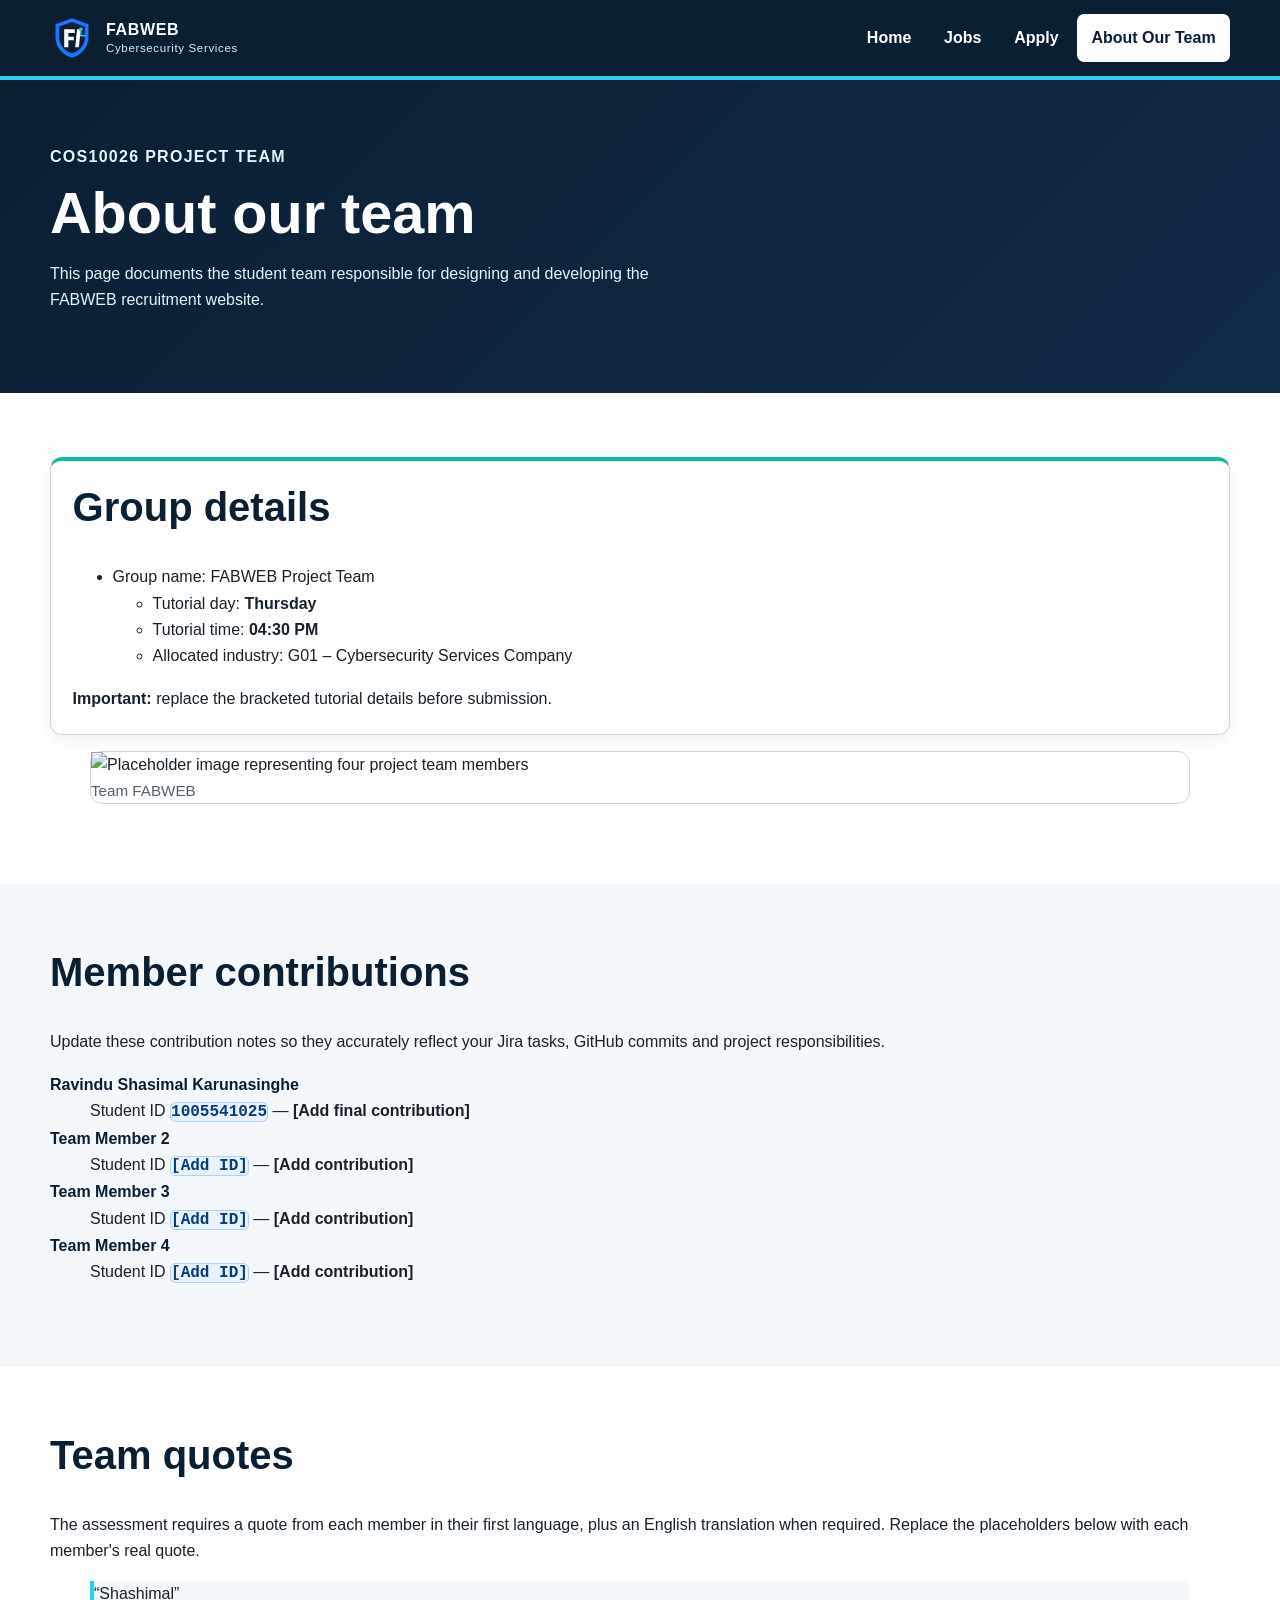
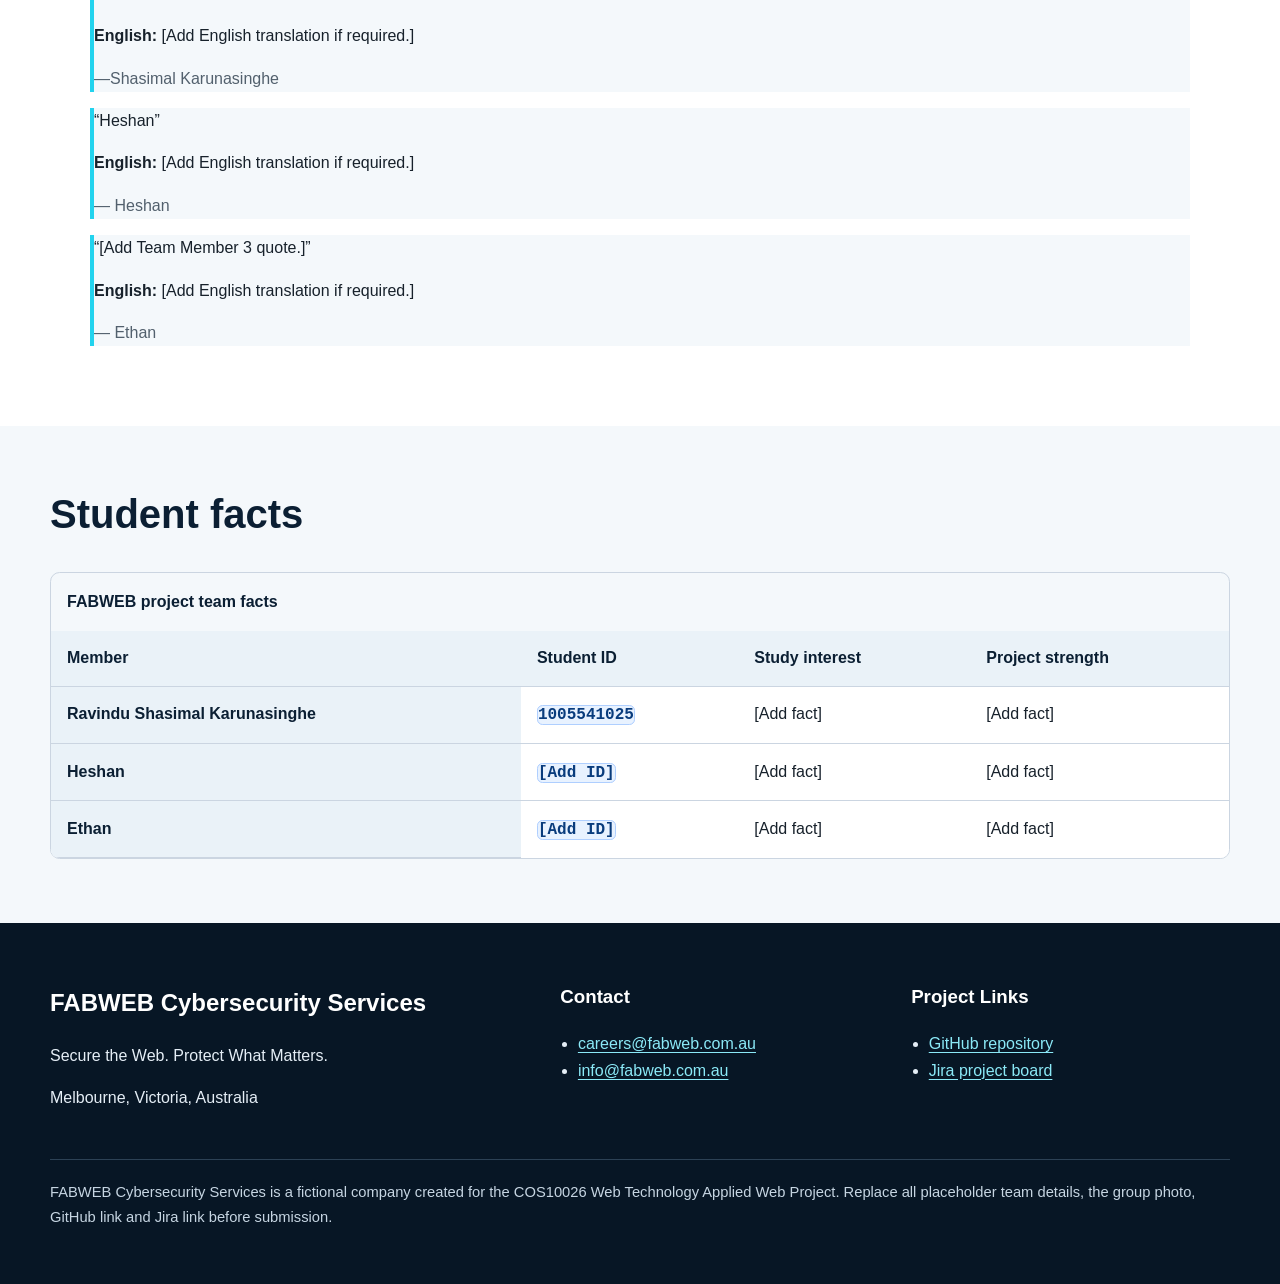
==== about.html @ 41ffaabe "Changing about page" ====
<!DOCTYPE html>
<html lang="en">

<head>
    <meta charset="utf-8">
    <meta name="viewport" content="width=device-width, initial-scale=1">
    <meta name="description" content="Meet the student project team behind the FABWEB Cybersecurity Services website.">
    <title>About Our Team | FABWEB</title>
    <link rel="stylesheet" href="styles/styles.css">
    <link rel="stylesheet" href="styles/layout.css">
    <style>
        /* Embedded CSS demonstration required by the assessment. */
        .team-summary {
            border-top: 4px solid #14B8A6;
        }
    </style>
</head>

<body>
    <!-- GenAI acknowledgement: initial code and content were drafted with assistance from OpenAI ChatGPT and should be reviewed by the student team. -->
    <a class="skip-link" href="#main-content">Skip to main content</a>

    <header class="site-header">
        <div class="container header-inner">
            <a class="brand" href="index.html" aria-label="FABWEB Cybersecurity Services home">
                <img src="assets/logo.svg" alt="FABWEB shield logo">
                <span class="brand-text">FABWEB <small>Cybersecurity Services</small></span>
            </a>
            <nav class="primary-nav" aria-label="Primary navigation">
                <ul>
                    <li><a href="index.html">Home</a></li>
                    <li><a href="jobs.html">Jobs</a></li>
                    <li><a href="apply.html">Apply</a></li>
                    <li><a href="about.html" aria-current="page">About Our Team</a></li>
                </ul>
            </nav>
        </div>
    </header>

    <main id="main-content">
        <section class="page-banner">
            <div class="container">
                <p class="eyebrow">COS10026 project team</p>
                <h1>About our team</h1>
                <p>This page documents the student team responsible for designing and developing the FABWEB recruitment
                    website.</p>
            </div>
        </section>

        <section class="section">
            <div class="container about-grid">
                <section class="card team-summary" aria-labelledby="group-details-title">
                    <h2 id="group-details-title">Group details</h2>
                    <ul>
                        <li>Group name: FABWEB Project Team
                            <ul>
                                <li>Tutorial day: <strong>Thursday</strong></li>
                                <li>Tutorial time: <strong>04:30 PM</strong></li>
                                <li>Allocated industry: G01 – Cybersecurity Services Company</li>
                            </ul>
                        </li>
                    </ul>
                    <p style="margin-bottom:0;"><strong>Important:</strong> replace the bracketed tutorial details
                        before submission.</p>
                </section>

                <figure class="team-figure">
                    <img src="assets/team.jpg" alt="Placeholder image representing four project team members">
                    <figcaption>Team FABWEB</figcaption>
                </figure>
            </div>
        </section>

        <section class="section alt" aria-labelledby="contributions-title">
            <div class="container">
                <h2 id="contributions-title">Member contributions</h2>
                <p>Update these contribution notes so they accurately reflect your Jira tasks, GitHub commits and
                    project responsibilities.</p>
                <dl class="definition-list">
                    <dt>Ravindu Shasimal Karunasinghe</dt>
                    <dd>Student ID <span class="student-id">1005541025</span> — <strong>[Add final
                            contribution]</strong></dd>
                    <dt>Team Member 2</dt>
                    <dd>Student ID <span class="student-id">[Add ID]</span> — <strong>[Add contribution]</strong></dd>
                    <dt>Team Member 3</dt>
                    <dd>Student ID <span class="student-id">[Add ID]</span> — <strong>[Add contribution]</strong></dd>
                    <dt>Team Member 4</dt>
                    <dd>Student ID <span class="student-id">[Add ID]</span> — <strong>[Add contribution]</strong></dd>
                </dl>
            </div>
        </section>

        <section class="section" aria-labelledby="quotes-title">
            <div class="container">
                <h2 id="quotes-title">Team quotes</h2>
                <p>The assessment requires a quote from each member in their first language, plus an English translation
                    when required. Replace the placeholders below with each member's real quote.</p>

                <blockquote>
                    <p>“Shashimal”</p>
                    <p><strong>English:</strong> [Add English translation if required.]</p>
                    <footer>—Shasimal Karunasinghe</footer>
                </blockquote>
                <blockquote>
                    <p>“Heshan”</p>
                    <p><strong>English:</strong> [Add English translation if required.]</p>
                    <footer>— Heshan</footer>
                </blockquote>
                <blockquote>
                    <p>“[Add Team Member 3 quote.]”</p>
                    <p><strong>English:</strong> [Add English translation if required.]</p>
                    <footer>— Ethan</footer>
                </blockquote>
            </div>
        </section>

        <section class="section alt" aria-labelledby="facts-title">
            <div class="container">
                <h2 id="facts-title">Student facts</h2>
                <div class="table-wrap">
                    <table>
                        <caption>FABWEB project team facts</caption>
                        <thead>
                            <tr>
                                <th scope="col">Member</th>
                                <th scope="col">Student ID</th>
                                <th scope="col">Study interest</th>
                                <th scope="col">Project strength</th>
                            </tr>
                        </thead>
                        <tbody>
                            <tr>
                                <th scope="row">Ravindu Shasimal Karunasinghe</th>
                                <td><span class="student-id">1005541025</span></td>
                                <td>[Add fact]</td>
                                <td>[Add fact]</td>
                            </tr>
                            <tr>
                                <th scope="row">Heshan</th>
                                <td><span class="student-id">[Add ID]</span></td>
                                <td>[Add fact]</td>
                                <td>[Add fact]</td>
                            </tr>
                            <tr>
                                <th scope="row">Ethan</th>
                                <td><span class="student-id">[Add ID]</span></td>
                                <td>[Add fact]</td>
                                <td>[Add fact]</td>
                            </tr>
                        </tbody>
                    </table>
                </div>
            </div>
        </section>
    </main>

    <footer class="site-footer">
        <div class="container">
            <div class="footer-grid">
                <section>
                    <h2>FABWEB Cybersecurity Services</h2>
                    <p>Secure the Web. Protect What Matters.</p>
                    <p>Melbourne, Victoria, Australia</p>
                </section>
                <section>
                    <h3>Contact</h3>
                    <ul>
                        <li><a href="mailto:careers@fabweb.com.au">careers@fabweb.com.au</a></li>
                        <li><a href="mailto:info@fabweb.com.au">info@fabweb.com.au</a></li>
                    </ul>
                </section>
                <section>
                    <h3>Project Links</h3>
                    <ul>
                        <li><a href="https://github.com/" target="_blank" rel="noopener">GitHub repository</a></li>
                        <li><a href="https://www.atlassian.com/software/jira" target="_blank" rel="noopener">Jira
                                project board</a></li>
                    </ul>
                </section>
            </div>
            <p class="footer-note">FABWEB Cybersecurity Services is a fictional company created for the COS10026 Web
                Technology Applied Web Project. Replace all placeholder team details, the group photo, GitHub link and
                Jira link before submission.</p>
        </div>
    </footer>
</body>

</html>
---- styles/styles.css ----
/*
  FABWEB Cybersecurity Services — styles.css
  VISUAL STYLESHEET: colours, typography, borders, backgrounds and effects.
*/

/* =========================================================
   1. GENERAL
   ========================================================= */
:root {
    --navy: #0B1F33;
    --navy-2: #102B47;
    --blue: #1677FF;
    --cyan: #22D3EE;
    --teal: #14B8A6;
    --light: #F4F8FB;
    --white: #FFFFFF;
    --text: #17212B;
    --muted: #52606D;
    --border: #CBD5E1;
    --focus: #FFBF47;
    --shadow: 0 12px 30px rgba(11, 31, 51, 0.12);
}

html {
    scroll-behavior: smooth;
}

body {
    font-family: Arial, Helvetica, sans-serif;
    line-height: 1.65;
    color: var(--text);
    background: var(--white);
}

a {
    color: #005FCC;
    text-underline-offset: 0.2em;
}

a:hover {
    text-decoration-thickness: 2px;
}

.site-header {
    background: var(--navy);
    color: var(--white);
    border-bottom: 4px solid var(--cyan);
}

.brand {
    color: var(--white);
    text-decoration: none;
    font-weight: 700;
    letter-spacing: 0.04em;
}

.brand-text {
    line-height: 1.15;
}

.brand-text small {
    font-size: 0.72rem;
    font-weight: 400;
    color: #D9EDF8;
}

.primary-nav ul {
    list-style: none;
}

.primary-nav a {
    border-radius: 0.45rem;
    color: var(--white);
    text-decoration: none;
    font-weight: 700;
}

.primary-nav a:hover,
.primary-nav a[aria-current="page"] {
    background: var(--white);
    color: var(--navy);
}

.section.alt {
    background: var(--light);
}

.section-heading h2,
.section h2 {
    color: var(--navy);
    font-size: clamp(1.8rem, 4vw, 2.5rem);
    line-height: 1.2;
}

.eyebrow {
    font-weight: 700;
    letter-spacing: 0.08em;
    text-transform: uppercase;
    color: var(--cyan);
}

.page-banner {
    background: linear-gradient(135deg, var(--navy), var(--navy-2));
    color: var(--white);
}

.page-banner h1 {
    line-height: 1.08;
    font-size: clamp(2.2rem, 5vw, 3.6rem);
}

.page-banner p {
    color: #E7F3FA;
}

.button {
    border: 2px solid var(--blue);
    border-radius: 0.5rem;
    background: var(--blue);
    color: var(--white);
    text-decoration: none;
    font-weight: 700;
}

.button:hover {
    background: #0D5FCF;
    border-color: #0D5FCF;
}

.button.secondary {
    background: transparent;
    border-color: var(--cyan);
    color: var(--white);
}

.button.secondary:hover {
    background: rgba(34, 211, 238, 0.12);
}

.card {
    background: var(--white);
    border: 1px solid var(--border);
    border-radius: 0.75rem;
    box-shadow: 0 6px 18px rgba(11, 31, 51, 0.06);
}

.card h3 {
    color: var(--navy);
}

.table-wrap {
    border: 1px solid var(--border);
    border-radius: 0.6rem;
}

table {
    border-collapse: collapse;
    background: var(--white);
}

caption {
    font-weight: 700;
    text-align: left;
    color: var(--navy);
}

th,
td {
    border-bottom: 1px solid var(--border);
    text-align: left;
    vertical-align: top;
}

th {
    background: #EAF2F8;
    color: var(--navy);
}

tr:last-child td {
    border-bottom: 0;
}

.site-footer {
    background: #071625;
    color: #E5EEF6;
}

.site-footer h2,
.site-footer h3 {
    color: var(--white);
}

.site-footer a {
    color: #8BE9F7;
}

.footer-note {
    border-top: 1px solid #2C4155;
    color: #C6D5E2;
    font-size: 0.92rem;
}

/* =========================================================
   2. INDEX.HTML ONLY
   ========================================================= */
.hero {
    background:
        radial-gradient(circle at 85% 20%, rgba(34, 211, 238, 0.22), transparent 32%),
        linear-gradient(135deg, #0B1F33 0%, #102B47 50%, #0B1F33 100%);
    color: var(--white);
}

.hero::before,
.hero::after {
    content: "";
    border: 1px solid rgba(34, 211, 238, 0.28);
    border-radius: 50%;
}

.hero h1 {
    line-height: 1.08;
    font-size: clamp(2.4rem, 6vw, 4.8rem);
}

.hero p {
    font-size: 1.12rem;
    color: #E7F3FA;
}

.stat {
    border-left: 4px solid var(--cyan);
    background: rgba(255, 255, 255, 0.08);
}

.stat strong {
    font-size: 1.5rem;
    color: var(--white);
}

.acknowledgement {
    border-left: 5px solid var(--teal);
    background: #EEFBF8;
    border-radius: 0.5rem;
}

.acknowledgement h2 {
    font-size: 1.55rem;
}

/* =========================================================
   3. JOBS.HTML ONLY
   ========================================================= */


/* =========================================================
   4. APPLY.HTML ONLY
   ========================================================= */
.form-intro {
    background: #EEF5FB;
    border-left: 4px solid var(--blue);
}

label,
legend {
    font-weight: 700;
    color: var(--navy);
}

input,
select,
textarea {
    border: 1px solid #8898AA;
    border-radius: 0.4rem;
    background: var(--white);
    color: var(--text);
    font: inherit;
}

fieldset {
    border: 1px solid var(--border);
    border-radius: 0.55rem;
}

.choice {
    font-weight: 400;
    color: var(--text);
}

.help-text {
    font-size: 0.9rem;
    color: var(--muted);
}

.required-note {
    color: #8B1E1E;
    font-weight: 700;
}

input[type="submit"],
input[type="reset"] {
    border-radius: 0.45rem;
    font: inherit;
    font-weight: 700;
    cursor: pointer;
}

input[type="submit"] {
    border: 2px solid var(--blue);
    background: var(--blue);
    color: var(--white);
}

input[type="reset"] {
    border: 2px solid var(--navy);
    background: var(--white);
    color: var(--navy);
}

input[type="submit"]:hover {
    background: #0D5FCF;
}

input[type="reset"]:hover {
    background: #EEF5FB;
}

/* =========================================================
   5. ABOUT.HTML ONLY
   ========================================================= */

.team-figure {
    border: 1px solid var(--border);
    border-radius: 0.75rem;
    background: var(--white);
}

.team-figure figcaption {
    color: var(--muted);
    font-size: 0.95rem;
}

.definition-list dt {
    font-weight: 700;
    color: var(--navy);
}

.student-id {
    background: #E8F2FF;
    border: 1px solid #AFCFFF;
    color: #093C7D;
    border-radius: 0.35rem;
    font-family: "Courier New", Courier, monospace;
    font-weight: 700;
    transition: transform 0.18s ease, background 0.18s ease;
}

.student-id:hover {
    transform: translateY(-1px);
    background: #D7E9FF;
}

blockquote {
    border-left: 4px solid var(--cyan);
    background: var(--light);
}

blockquote footer {
    color: var(--muted);
}

:focus-visible {
    outline: 3px solid var(--focus);
    outline-offset: 3px;
}

.skip-link {
    background: var(--white);
    color: var(--navy);
    border: 2px solid var(--navy);
    border-radius: 0.35rem;
}

@media (prefers-reduced-motion: reduce) {

    *,
    *::before,
    *::after {
        scroll-behavior: auto !important;
        transition: none !important;
    }
}
---- styles/layout.css ----
/*
  FABWEB Cybersecurity Services — layout.css
  LAYOUT STYLESHEET: sizing, spacing, positioning, Grid/Flexbox and responsive layout.
*/

/* =========================================================
   1. GENERAL
   ========================================================= */
:root {
    --max-width: 1180px;
}

* {
    box-sizing: border-box;
}

body {
    margin: 0;
}

img,
svg {
    max-width: 100%;
    height: auto;
}

.container {
    width: min(100% - 2rem, var(--max-width));
    margin-inline: auto;
}

.site-header {
    position: sticky;
    top: 0;
    z-index: 100;
}

.header-inner {
    min-height: 76px;
    display: flex;
    align-items: center;
    justify-content: space-between;
    gap: 1.5rem;
}

.brand {
    display: inline-flex;
    align-items: center;
    gap: 0.75rem;
}

.brand img {
    width: 44px;
    height: 44px;
}

.brand-text {
    display: grid;
}

.brand-text small {
    margin-top: 0.18rem;
}

.primary-nav ul {
    display: flex;
    flex-wrap: wrap;
    gap: 0.25rem;
    padding: 0;
    margin: 0;
}

.primary-nav a {
    display: block;
    padding: 0.65rem 0.9rem;
}

main {
    min-height: 60vh;
}

.section {
    padding-block: 4rem;
}

.section-heading {
    max-width: 760px;
    margin-bottom: 2rem;
}

.section-heading h2,
.section h2 {
    margin-top: 0;
}

.eyebrow {
    margin: 0 0 0.75rem;
}

.page-banner {
    padding-block: 4rem;
}

.page-banner h1 {
    margin: 0;
}

.page-banner p {
    max-width: 70ch;
}

.button {
    display: inline-block;
    padding: 0.78rem 1.15rem;
}

.card {
    padding: 1.35rem;
}

.card h3 {
    margin-top: 0;
}

.card p:last-child,
.card ul:last-child {
    margin-bottom: 0;
}

.table-wrap {
    overflow-x: auto;
}

table {
    width: 100%;
}

caption {
    padding: 1rem;
}

th,
td {
    padding: 0.9rem 1rem;
}

.site-footer {
    padding-block: 2.5rem;
}

.footer-grid {
    display: grid;
    grid-template-columns: 1.2fr 0.8fr 0.8fr;
    gap: 2rem;
}

.site-footer ul {
    padding-left: 1.1rem;
}

.footer-note {
    margin-top: 2rem;
    padding-top: 1.25rem;
}

/* =========================================================
   2. INDEX.HTML ONLY
   ========================================================= */
.hero {
    position: relative;
    overflow: hidden;
}

.hero::before,
.hero::after {
    position: absolute;
    pointer-events: none;
}

.hero::before {
    width: 420px;
    height: 420px;
    right: -150px;
    top: -170px;
}

.hero::after {
    width: 280px;
    height: 280px;
    right: 50px;
    bottom: -190px;
}

.hero-grid {
    position: relative;
    z-index: 1;
    display: grid;
    grid-template-columns: 1.1fr 0.9fr;
    gap: 3rem;
    align-items: center;
    min-height: 560px;
    padding-block: 4rem;
}

.hero h1 {
    margin: 0;
}

.hero p {
    max-width: 62ch;
}

.hero-actions {
    display: flex;
    flex-wrap: wrap;
    gap: 0.85rem;
    margin-top: 1.5rem;
}

.hero-visual {
    justify-self: center;
    max-width: 440px;
}

.cards {
    display: grid;
    grid-template-columns: repeat(3, 1fr);
    gap: 1.25rem;
}

.stats {
    display: grid;
    grid-template-columns: repeat(4, 1fr);
    gap: 1rem;
    margin-top: 2rem;
}

.stat {
    padding: 1rem;
}

.stat strong {
    display: block;
}

.acknowledgement {
    padding: 1.35rem 1.5rem;
}

/* =========================================================
   3. JOBS.HTML ONLY
   ========================================================= */


/* =========================================================
   4. APPLY.HTML ONLY
   ========================================================= */
.form-shell {
    max-width: 980px;
    margin-inline: auto;
}

.form-intro {
    margin-bottom: 1.5rem;
    padding: 1rem 1.2rem;
}

.application-form {
    display: grid;
    gap: 1.25rem;
}

.form-grid {
    display: grid;
    grid-template-columns: repeat(2, minmax(0, 1fr));
    gap: 1rem 1.25rem;
}

.form-group {
    display: grid;
    gap: 0.35rem;
}

.form-group.full {
    grid-column: 1 / -1;
}

input,
select,
textarea {
    width: 100%;
    min-height: 44px;
    padding: 0.7rem 0.75rem;
}

textarea {
    min-height: 130px;
    resize: vertical;
}

fieldset {
    margin: 0;
    padding: 1rem;
}

fieldset legend {
    padding-inline: 0.35rem;
}

.radio-group,
.checkbox-grid {
    display: grid;
    gap: 0.6rem;
    margin-top: 0.5rem;
}

.radio-group {
    grid-template-columns: repeat(3, minmax(0, 1fr));
}

.checkbox-grid {
    grid-template-columns: repeat(2, minmax(0, 1fr));
}

.choice {
    display: flex;
    align-items: flex-start;
    gap: 0.55rem;
}

.choice input {
    width: auto;
    min-height: 0;
    margin-top: 0.28rem;
}

.help-text {
    margin: 0;
}

.submit-row {
    display: flex;
    flex-wrap: wrap;
    gap: 0.75rem;
    align-items: center;
}

input[type="submit"],
input[type="reset"] {
    width: auto;
    min-height: 46px;
    padding: 0.75rem 1.1rem;
}

/* =========================================================
   5. ABOUT.HTML ONLY
   ========================================================= */


@media (max-width: 900px) {
    .header-inner {
        align-items: flex-start;
        flex-direction: column;
        padding-block: 0.8rem;
    }

    .site-header {
        position: static;
    }

    .footer-grid {
        grid-template-columns: 1fr;
    }

    .hero-grid {
        grid-template-columns: 1fr;
        min-height: auto;
    }

    .cards,
    .stats {
        grid-template-columns: repeat(2, 1fr);
    }
}

@media (max-width: 640px) {
    .container {
        width: min(100% - 1.25rem, var(--max-width));
    }

    .primary-nav ul {
        gap: 0.15rem;
    }

    .primary-nav a {
        padding: 0.55rem 0.65rem;
    }

    .section,
    .page-banner {
        padding-block: 2.5rem;
    }

    .hero-grid {
        padding-block: 2.5rem;
    }

    .cards,
    .stats {
        grid-template-columns: 1fr;
    }

    .form-grid,
    .radio-group,
    .checkbox-grid {
        grid-template-columns: 1fr;
    }
}


.skip-link {
    position: absolute;
    left: -9999px;
    top: 0.5rem;
    z-index: 1000;
    padding: 0.75rem 1rem;
}

.skip-link:focus {
    left: 0.75rem;
}
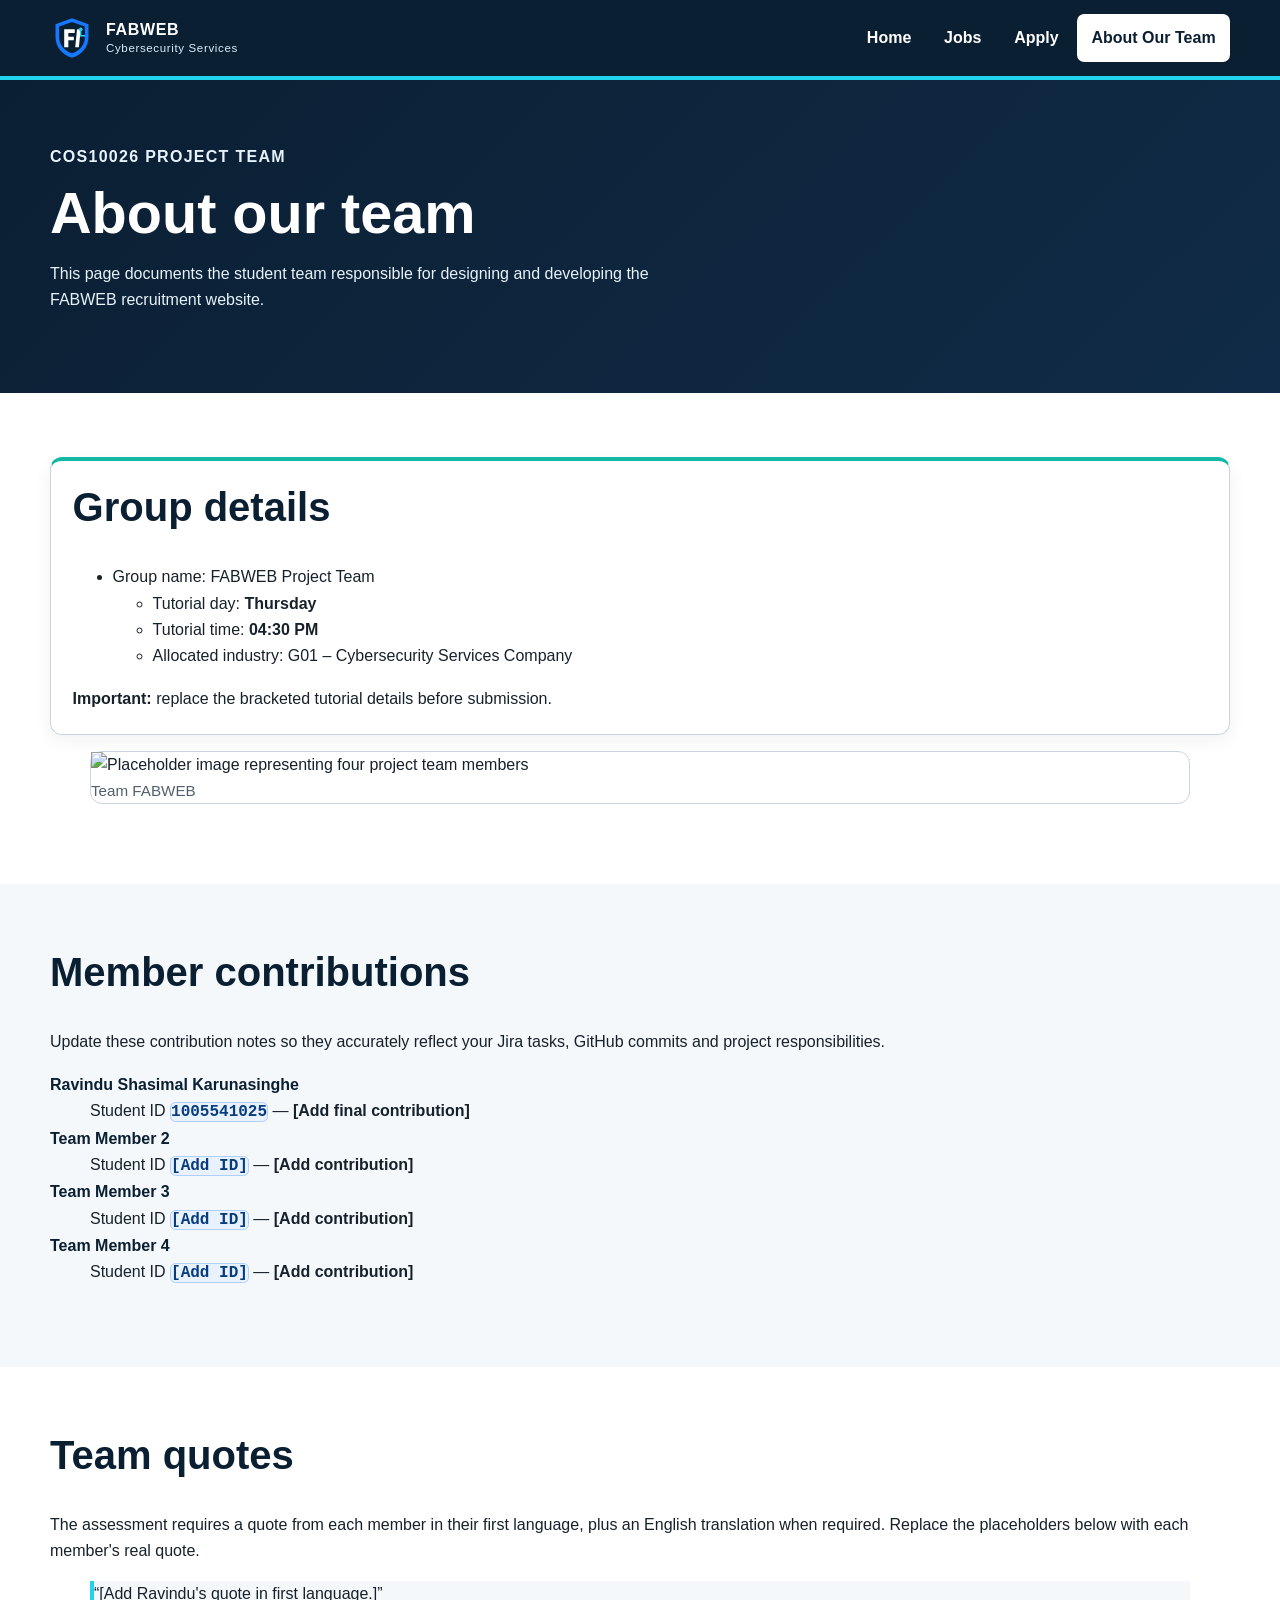
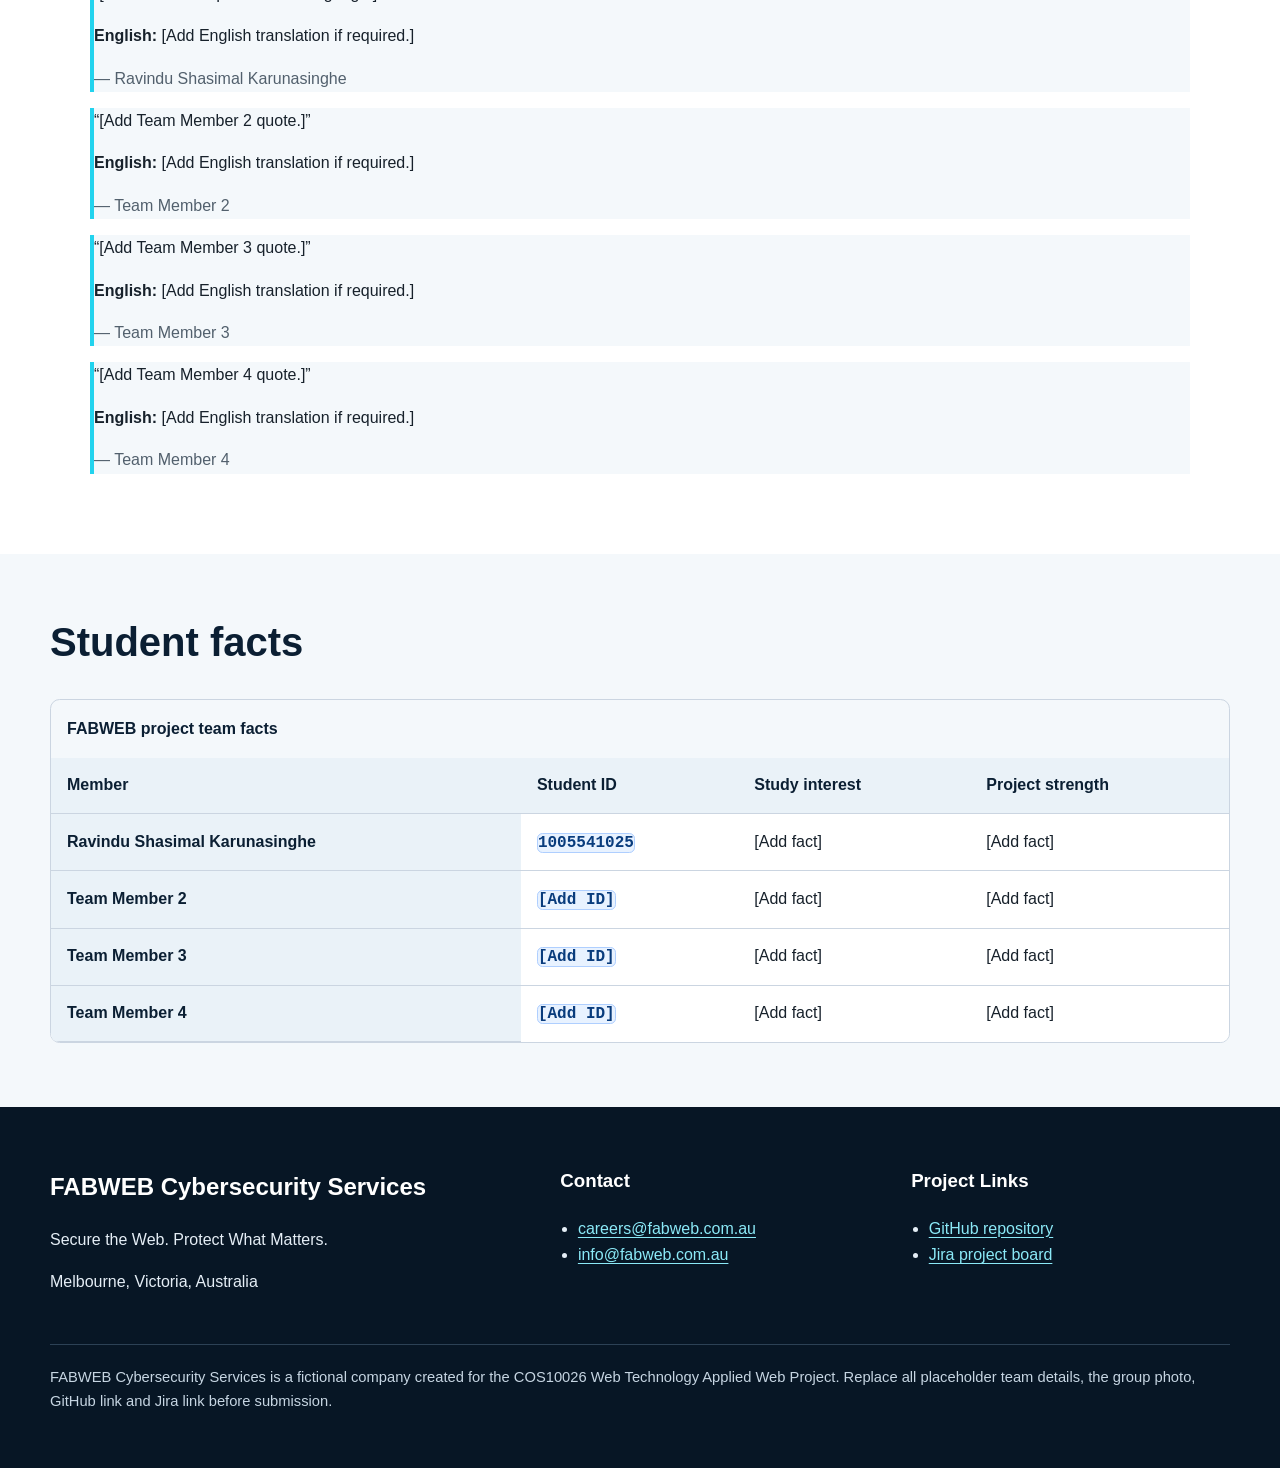
==== commit ce6f30d9: "Added about.html base structure." ====
--- a/about.html
+++ b/about.html
@@ -1,188 +1,155 @@
 <!DOCTYPE html>
 <html lang="en">
+<head>
+  <meta charset="utf-8">
+  <meta name="viewport" content="width=device-width, initial-scale=1">
+  <meta name="description" content="Meet the student project team behind the FABWEB Cybersecurity Services website.">
+  <title>About Our Team | FABWEB</title>
+  <link rel="stylesheet" href="styles/styles.css">
+  <link rel="stylesheet" href="styles/layout.css">
+  <style>
+    /* Embedded CSS demonstration required by the assessment. */
+    .team-summary { border-top: 4px solid #14B8A6; }
+  </style>
+</head>
+<body>
+  <!-- GenAI acknowledgement: initial code and content were drafted with assistance from OpenAI ChatGPT and should be reviewed by the student team. -->
+  <a class="skip-link" href="#main-content">Skip to main content</a>
 
-<head>
-    <meta charset="utf-8">
-    <meta name="viewport" content="width=device-width, initial-scale=1">
-    <meta name="description" content="Meet the student project team behind the FABWEB Cybersecurity Services website.">
-    <title>About Our Team | FABWEB</title>
-    <link rel="stylesheet" href="styles/styles.css">
-    <link rel="stylesheet" href="styles/layout.css">
-    <style>
-        /* Embedded CSS demonstration required by the assessment. */
-        .team-summary {
-            border-top: 4px solid #14B8A6;
-        }
-    </style>
-</head>
+  <header class="site-header">
+    <div class="container header-inner">
+      <a class="brand" href="index.html" aria-label="FABWEB Cybersecurity Services home">
+        <img src="assets/logo.svg" alt="FABWEB shield logo">
+        <span class="brand-text">FABWEB <small>Cybersecurity Services</small></span>
+      </a>
+      <nav class="primary-nav" aria-label="Primary navigation">
+        <ul>
+          <li><a href="index.html">Home</a></li>
+          <li><a href="jobs.html">Jobs</a></li>
+          <li><a href="apply.html">Apply</a></li>
+          <li><a href="about.html" aria-current="page">About Our Team</a></li>
+        </ul>
+      </nav>
+    </div>
+  </header>
 
-<body>
-    <!-- GenAI acknowledgement: initial code and content were drafted with assistance from OpenAI ChatGPT and should be reviewed by the student team. -->
-    <a class="skip-link" href="#main-content">Skip to main content</a>
+  <main id="main-content">
+    <section class="page-banner">
+      <div class="container">
+        <p class="eyebrow">COS10026 project team</p>
+        <h1>About our team</h1>
+        <p>This page documents the student team responsible for designing and developing the FABWEB recruitment website.</p>
+      </div>
+    </section>
 
-    <header class="site-header">
-        <div class="container header-inner">
-            <a class="brand" href="index.html" aria-label="FABWEB Cybersecurity Services home">
-                <img src="assets/logo.svg" alt="FABWEB shield logo">
-                <span class="brand-text">FABWEB <small>Cybersecurity Services</small></span>
-            </a>
-            <nav class="primary-nav" aria-label="Primary navigation">
-                <ul>
-                    <li><a href="index.html">Home</a></li>
-                    <li><a href="jobs.html">Jobs</a></li>
-                    <li><a href="apply.html">Apply</a></li>
-                    <li><a href="about.html" aria-current="page">About Our Team</a></li>
-                </ul>
-            </nav>
-        </div>
-    </header>
-
-    <main id="main-content">
-        <section class="page-banner">
-            <div class="container">
-                <p class="eyebrow">COS10026 project team</p>
-                <h1>About our team</h1>
-                <p>This page documents the student team responsible for designing and developing the FABWEB recruitment
-                    website.</p>
-            </div>
+    <section class="section">
+      <div class="container about-grid">
+        <section class="card team-summary" aria-labelledby="group-details-title">
+          <h2 id="group-details-title">Group details</h2>
+          <ul>
+            <li>Group name: FABWEB Project Team
+              <ul>
+                <li>Tutorial day: <strong>Thursday</strong></li>
+                <li>Tutorial time: <strong>04:30 PM</strong></li>
+                <li>Allocated industry: G01 – Cybersecurity Services Company</li>
+              </ul>
+            </li>
+          </ul>
+          <p style="margin-bottom:0;"><strong>Important:</strong> replace the bracketed tutorial details before submission.</p>
         </section>
 
-        <section class="section">
-            <div class="container about-grid">
-                <section class="card team-summary" aria-labelledby="group-details-title">
-                    <h2 id="group-details-title">Group details</h2>
-                    <ul>
-                        <li>Group name: FABWEB Project Team
-                            <ul>
-                                <li>Tutorial day: <strong>Thursday</strong></li>
-                                <li>Tutorial time: <strong>04:30 PM</strong></li>
-                                <li>Allocated industry: G01 – Cybersecurity Services Company</li>
-                            </ul>
-                        </li>
-                    </ul>
-                    <p style="margin-bottom:0;"><strong>Important:</strong> replace the bracketed tutorial details
-                        before submission.</p>
-                </section>
+        <figure class="team-figure">
+          <img src="assets/team.jpg" alt="Placeholder image representing four project team members">
+          <figcaption>Team FABWEB</figcaption>
+        </figure>
+      </div>
+    </section>
 
-                <figure class="team-figure">
-                    <img src="assets/team.jpg" alt="Placeholder image representing four project team members">
-                    <figcaption>Team FABWEB</figcaption>
-                </figure>
-            </div>
-        </section>
+    <section class="section alt" aria-labelledby="contributions-title">
+      <div class="container">
+        <h2 id="contributions-title">Member contributions</h2>
+        <p>Update these contribution notes so they accurately reflect your Jira tasks, GitHub commits and project responsibilities.</p>
+        <dl class="definition-list">
+          <dt>Ravindu Shasimal Karunasinghe</dt>
+          <dd>Student ID <span class="student-id">1005541025</span> — <strong>[Add final contribution]</strong></dd>
+          <dt>Team Member 2</dt>
+          <dd>Student ID <span class="student-id">[Add ID]</span> — <strong>[Add contribution]</strong></dd>
+          <dt>Team Member 3</dt>
+          <dd>Student ID <span class="student-id">[Add ID]</span> — <strong>[Add contribution]</strong></dd>
+          <dt>Team Member 4</dt>
+          <dd>Student ID <span class="student-id">[Add ID]</span> — <strong>[Add contribution]</strong></dd>
+        </dl>
+      </div>
+    </section>
 
-        <section class="section alt" aria-labelledby="contributions-title">
-            <div class="container">
-                <h2 id="contributions-title">Member contributions</h2>
-                <p>Update these contribution notes so they accurately reflect your Jira tasks, GitHub commits and
-                    project responsibilities.</p>
-                <dl class="definition-list">
-                    <dt>Ravindu Shasimal Karunasinghe</dt>
-                    <dd>Student ID <span class="student-id">1005541025</span> — <strong>[Add final
-                            contribution]</strong></dd>
-                    <dt>Team Member 2</dt>
-                    <dd>Student ID <span class="student-id">[Add ID]</span> — <strong>[Add contribution]</strong></dd>
-                    <dt>Team Member 3</dt>
-                    <dd>Student ID <span class="student-id">[Add ID]</span> — <strong>[Add contribution]</strong></dd>
-                    <dt>Team Member 4</dt>
-                    <dd>Student ID <span class="student-id">[Add ID]</span> — <strong>[Add contribution]</strong></dd>
-                </dl>
-            </div>
-        </section>
+    <section class="section" aria-labelledby="quotes-title">
+      <div class="container">
+        <h2 id="quotes-title">Team quotes</h2>
+        <p>The assessment requires a quote from each member in their first language, plus an English translation when required. Replace the placeholders below with each member's real quote.</p>
 
-        <section class="section" aria-labelledby="quotes-title">
-            <div class="container">
-                <h2 id="quotes-title">Team quotes</h2>
-                <p>The assessment requires a quote from each member in their first language, plus an English translation
-                    when required. Replace the placeholders below with each member's real quote.</p>
+        <blockquote>
+          <p>“[Add Ravindu's quote in first language.]”</p>
+          <p><strong>English:</strong> [Add English translation if required.]</p>
+          <footer>— Ravindu Shasimal Karunasinghe</footer>
+        </blockquote>
+        <blockquote>
+          <p>“[Add Team Member 2 quote.]”</p>
+          <p><strong>English:</strong> [Add English translation if required.]</p>
+          <footer>— Team Member 2</footer>
+        </blockquote>
+        <blockquote>
+          <p>“[Add Team Member 3 quote.]”</p>
+          <p><strong>English:</strong> [Add English translation if required.]</p>
+          <footer>— Team Member 3</footer>
+        </blockquote>
+        <blockquote>
+          <p>“[Add Team Member 4 quote.]”</p>
+          <p><strong>English:</strong> [Add English translation if required.]</p>
+          <footer>— Team Member 4</footer>
+        </blockquote>
+      </div>
+    </section>
 
-                <blockquote>
-                    <p>“Shashimal”</p>
-                    <p><strong>English:</strong> [Add English translation if required.]</p>
-                    <footer>—Shasimal Karunasinghe</footer>
-                </blockquote>
-                <blockquote>
-                    <p>“Heshan”</p>
-                    <p><strong>English:</strong> [Add English translation if required.]</p>
-                    <footer>— Heshan</footer>
-                </blockquote>
-                <blockquote>
-                    <p>“[Add Team Member 3 quote.]”</p>
-                    <p><strong>English:</strong> [Add English translation if required.]</p>
-                    <footer>— Ethan</footer>
-                </blockquote>
-            </div>
-        </section>
+    <section class="section alt" aria-labelledby="facts-title">
+      <div class="container">
+        <h2 id="facts-title">Student facts</h2>
+        <div class="table-wrap">
+          <table>
+            <caption>FABWEB project team facts</caption>
+            <thead>
+              <tr>
+                <th scope="col">Member</th>
+                <th scope="col">Student ID</th>
+                <th scope="col">Study interest</th>
+                <th scope="col">Project strength</th>
+              </tr>
+            </thead>
+            <tbody>
+              <tr>
+                <th scope="row">Ravindu Shasimal Karunasinghe</th>
+                <td><span class="student-id">1005541025</span></td>
+                <td>[Add fact]</td>
+                <td>[Add fact]</td>
+              </tr>
+              <tr><th scope="row">Team Member 2</th><td><span class="student-id">[Add ID]</span></td><td>[Add fact]</td><td>[Add fact]</td></tr>
+              <tr><th scope="row">Team Member 3</th><td><span class="student-id">[Add ID]</span></td><td>[Add fact]</td><td>[Add fact]</td></tr>
+              <tr><th scope="row">Team Member 4</th><td><span class="student-id">[Add ID]</span></td><td>[Add fact]</td><td>[Add fact]</td></tr>
+            </tbody>
+          </table>
+        </div>
+      </div>
+    </section>
+  </main>
 
-        <section class="section alt" aria-labelledby="facts-title">
-            <div class="container">
-                <h2 id="facts-title">Student facts</h2>
-                <div class="table-wrap">
-                    <table>
-                        <caption>FABWEB project team facts</caption>
-                        <thead>
-                            <tr>
-                                <th scope="col">Member</th>
-                                <th scope="col">Student ID</th>
-                                <th scope="col">Study interest</th>
-                                <th scope="col">Project strength</th>
-                            </tr>
-                        </thead>
-                        <tbody>
-                            <tr>
-                                <th scope="row">Ravindu Shasimal Karunasinghe</th>
-                                <td><span class="student-id">1005541025</span></td>
-                                <td>[Add fact]</td>
-                                <td>[Add fact]</td>
-                            </tr>
-                            <tr>
-                                <th scope="row">Heshan</th>
-                                <td><span class="student-id">[Add ID]</span></td>
-                                <td>[Add fact]</td>
-                                <td>[Add fact]</td>
-                            </tr>
-                            <tr>
-                                <th scope="row">Ethan</th>
-                                <td><span class="student-id">[Add ID]</span></td>
-                                <td>[Add fact]</td>
-                                <td>[Add fact]</td>
-                            </tr>
-                        </tbody>
-                    </table>
-                </div>
-            </div>
-        </section>
-    </main>
-
-    <footer class="site-footer">
-        <div class="container">
-            <div class="footer-grid">
-                <section>
-                    <h2>FABWEB Cybersecurity Services</h2>
-                    <p>Secure the Web. Protect What Matters.</p>
-                    <p>Melbourne, Victoria, Australia</p>
-                </section>
-                <section>
-                    <h3>Contact</h3>
-                    <ul>
-                        <li><a href="mailto:careers@fabweb.com.au">careers@fabweb.com.au</a></li>
-                        <li><a href="mailto:info@fabweb.com.au">info@fabweb.com.au</a></li>
-                    </ul>
-                </section>
-                <section>
-                    <h3>Project Links</h3>
-                    <ul>
-                        <li><a href="https://github.com/" target="_blank" rel="noopener">GitHub repository</a></li>
-                        <li><a href="https://www.atlassian.com/software/jira" target="_blank" rel="noopener">Jira
-                                project board</a></li>
-                    </ul>
-                </section>
-            </div>
-            <p class="footer-note">FABWEB Cybersecurity Services is a fictional company created for the COS10026 Web
-                Technology Applied Web Project. Replace all placeholder team details, the group photo, GitHub link and
-                Jira link before submission.</p>
-        </div>
-    </footer>
+  <footer class="site-footer">
+    <div class="container">
+      <div class="footer-grid">
+        <section><h2>FABWEB Cybersecurity Services</h2><p>Secure the Web. Protect What Matters.</p><p>Melbourne, Victoria, Australia</p></section>
+        <section><h3>Contact</h3><ul><li><a href="mailto:careers@fabweb.com.au">careers@fabweb.com.au</a></li><li><a href="mailto:info@fabweb.com.au">info@fabweb.com.au</a></li></ul></section>
+        <section><h3>Project Links</h3><ul><li><a href="https://github.com/" target="_blank" rel="noopener">GitHub repository</a></li><li><a href="https://www.atlassian.com/software/jira" target="_blank" rel="noopener">Jira project board</a></li></ul></section>
+      </div>
+      <p class="footer-note">FABWEB Cybersecurity Services is a fictional company created for the COS10026 Web Technology Applied Web Project. Replace all placeholder team details, the group photo, GitHub link and Jira link before submission.</p>
+    </div>
+  </footer>
 </body>
-
 </html>
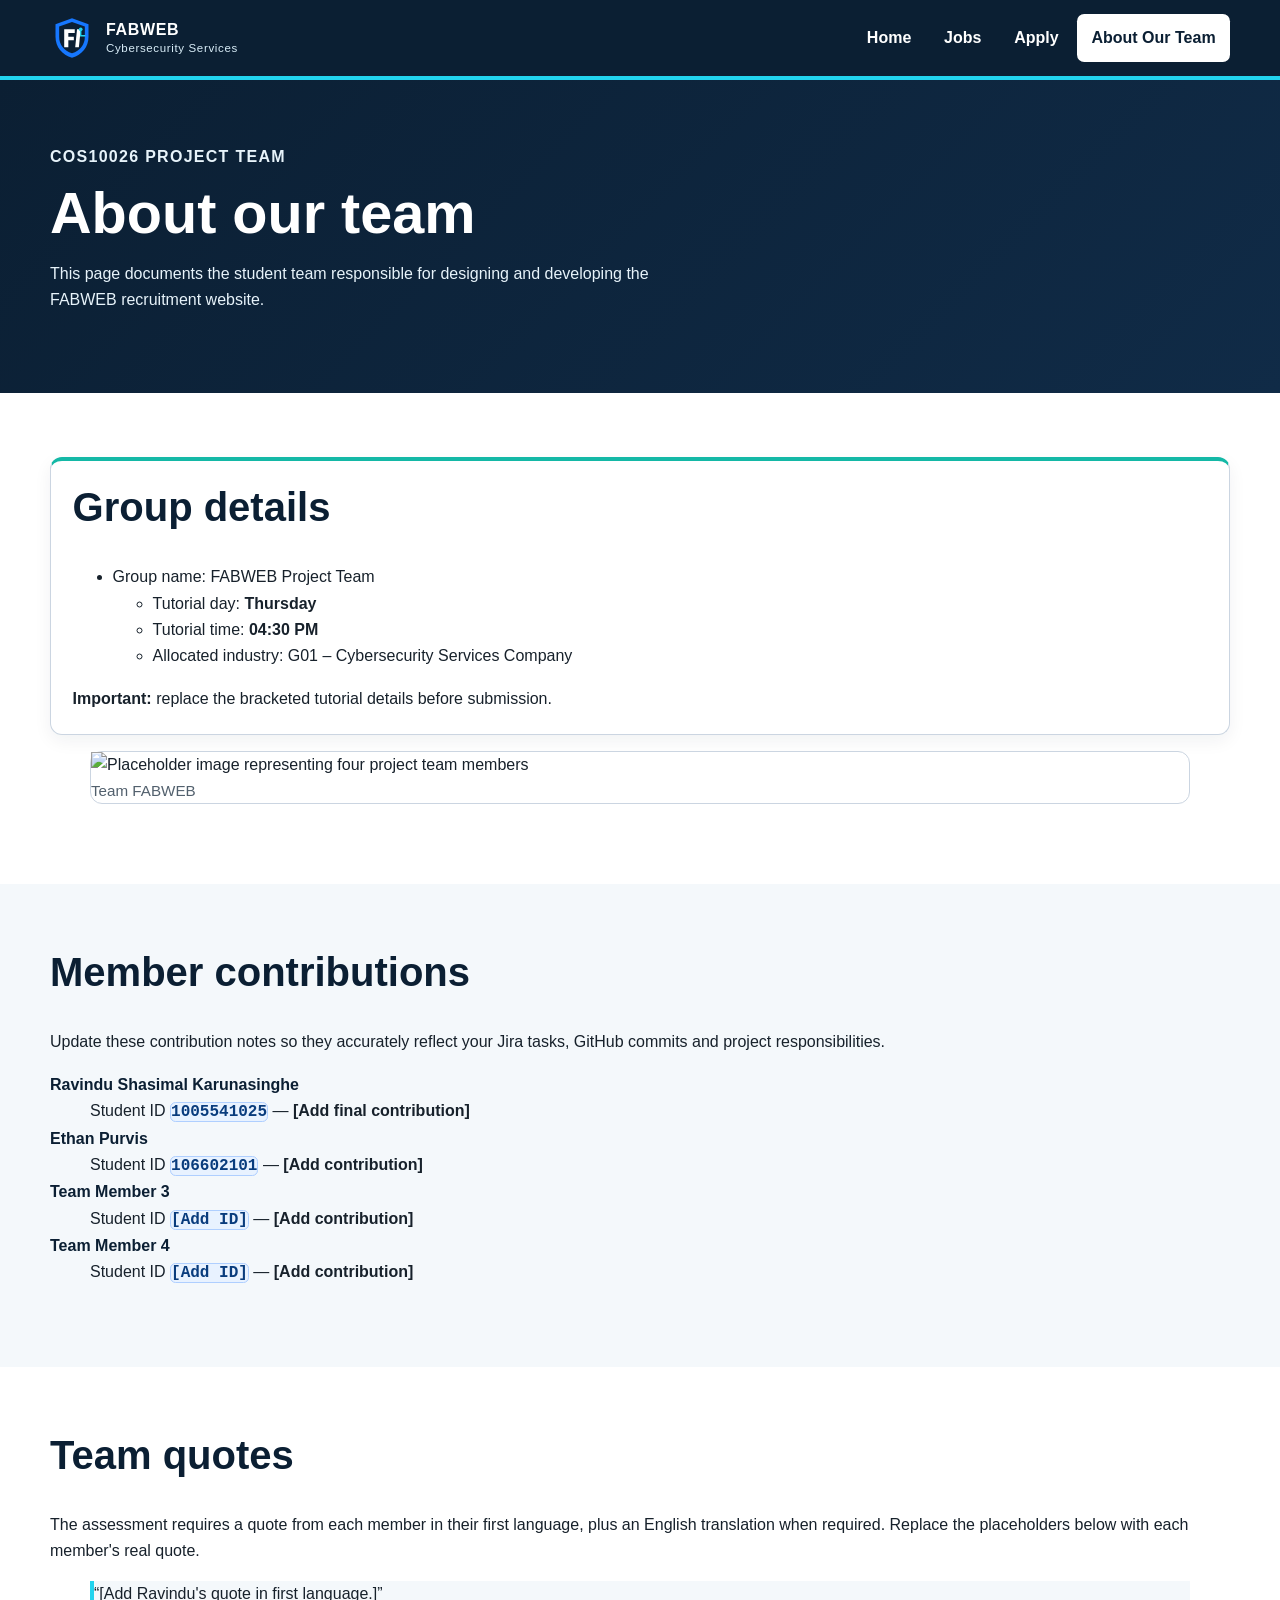
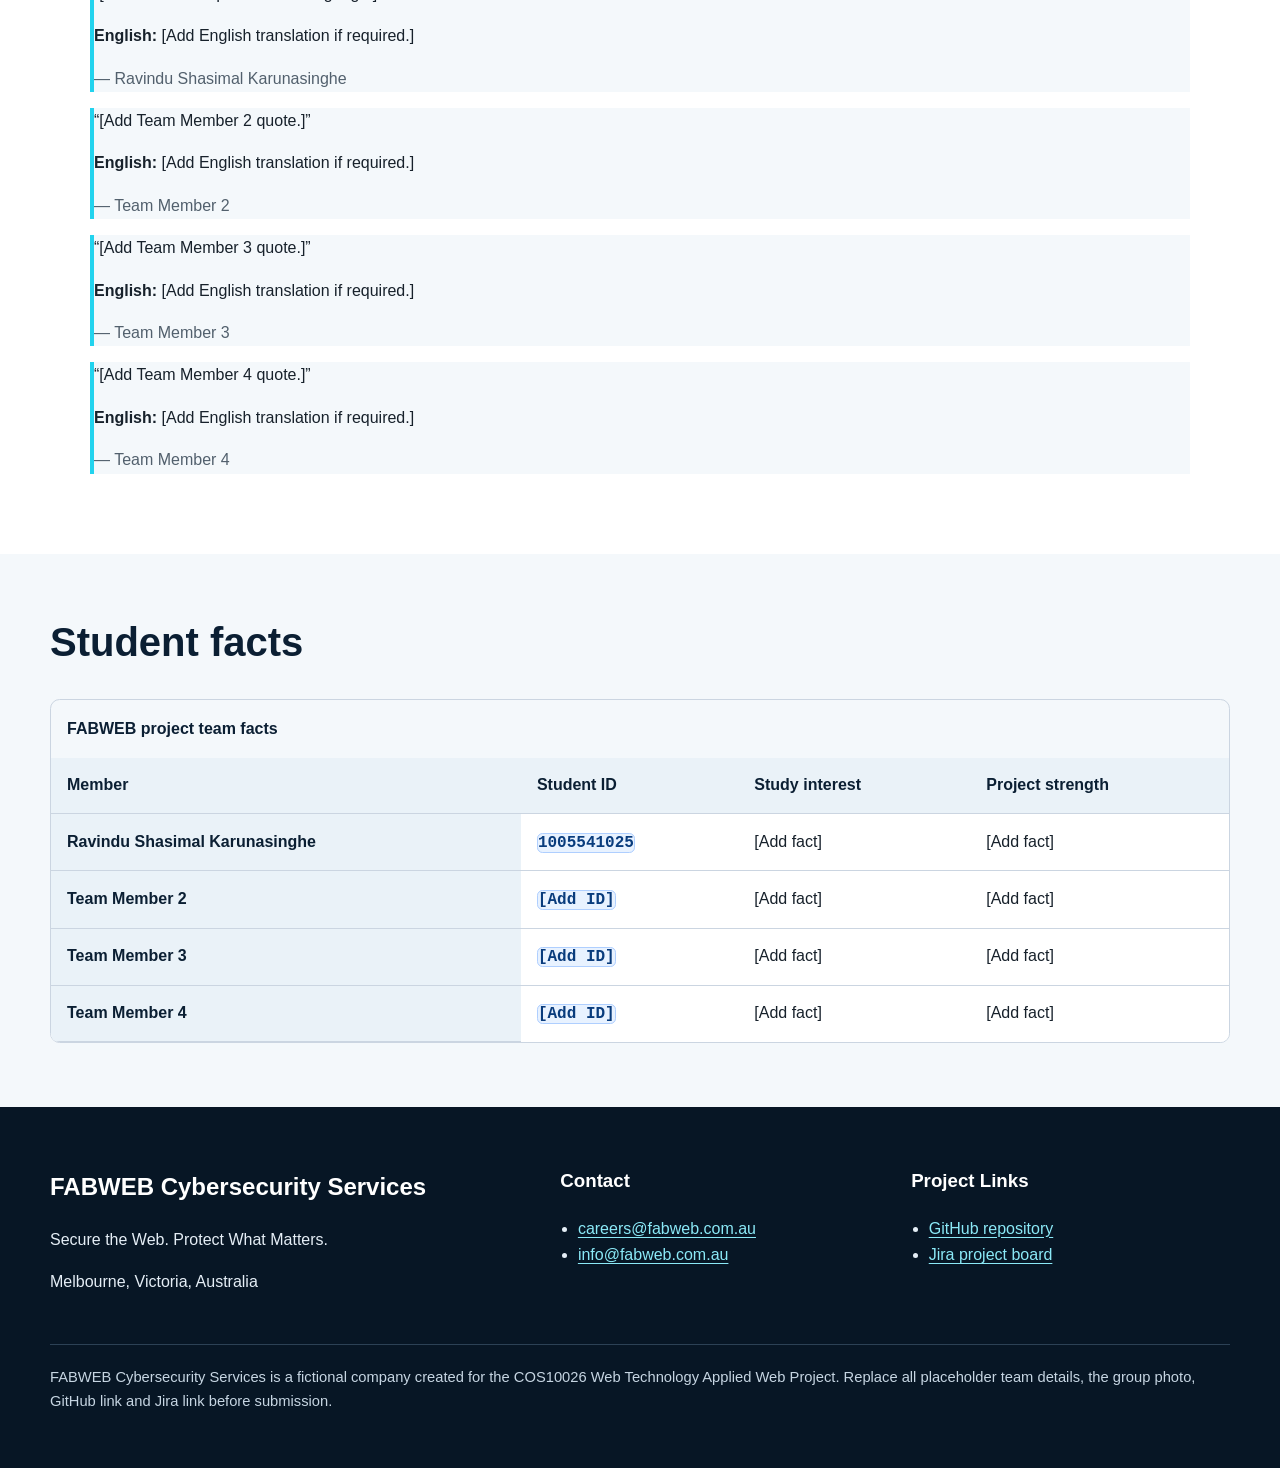
==== commit 05e783ea: "Edited team member info" ====
--- a/about.html
+++ b/about.html
@@ -72,8 +72,8 @@
         <dl class="definition-list">
           <dt>Ravindu Shasimal Karunasinghe</dt>
           <dd>Student ID <span class="student-id">1005541025</span> — <strong>[Add final contribution]</strong></dd>
-          <dt>Team Member 2</dt>
-          <dd>Student ID <span class="student-id">[Add ID]</span> — <strong>[Add contribution]</strong></dd>
+          <dt>Ethan Purvis</dt>
+          <dd>Student ID <span class="student-id">106602101</span> — <strong>[Add contribution]</strong></dd>
           <dt>Team Member 3</dt>
           <dd>Student ID <span class="student-id">[Add ID]</span> — <strong>[Add contribution]</strong></dd>
           <dt>Team Member 4</dt>
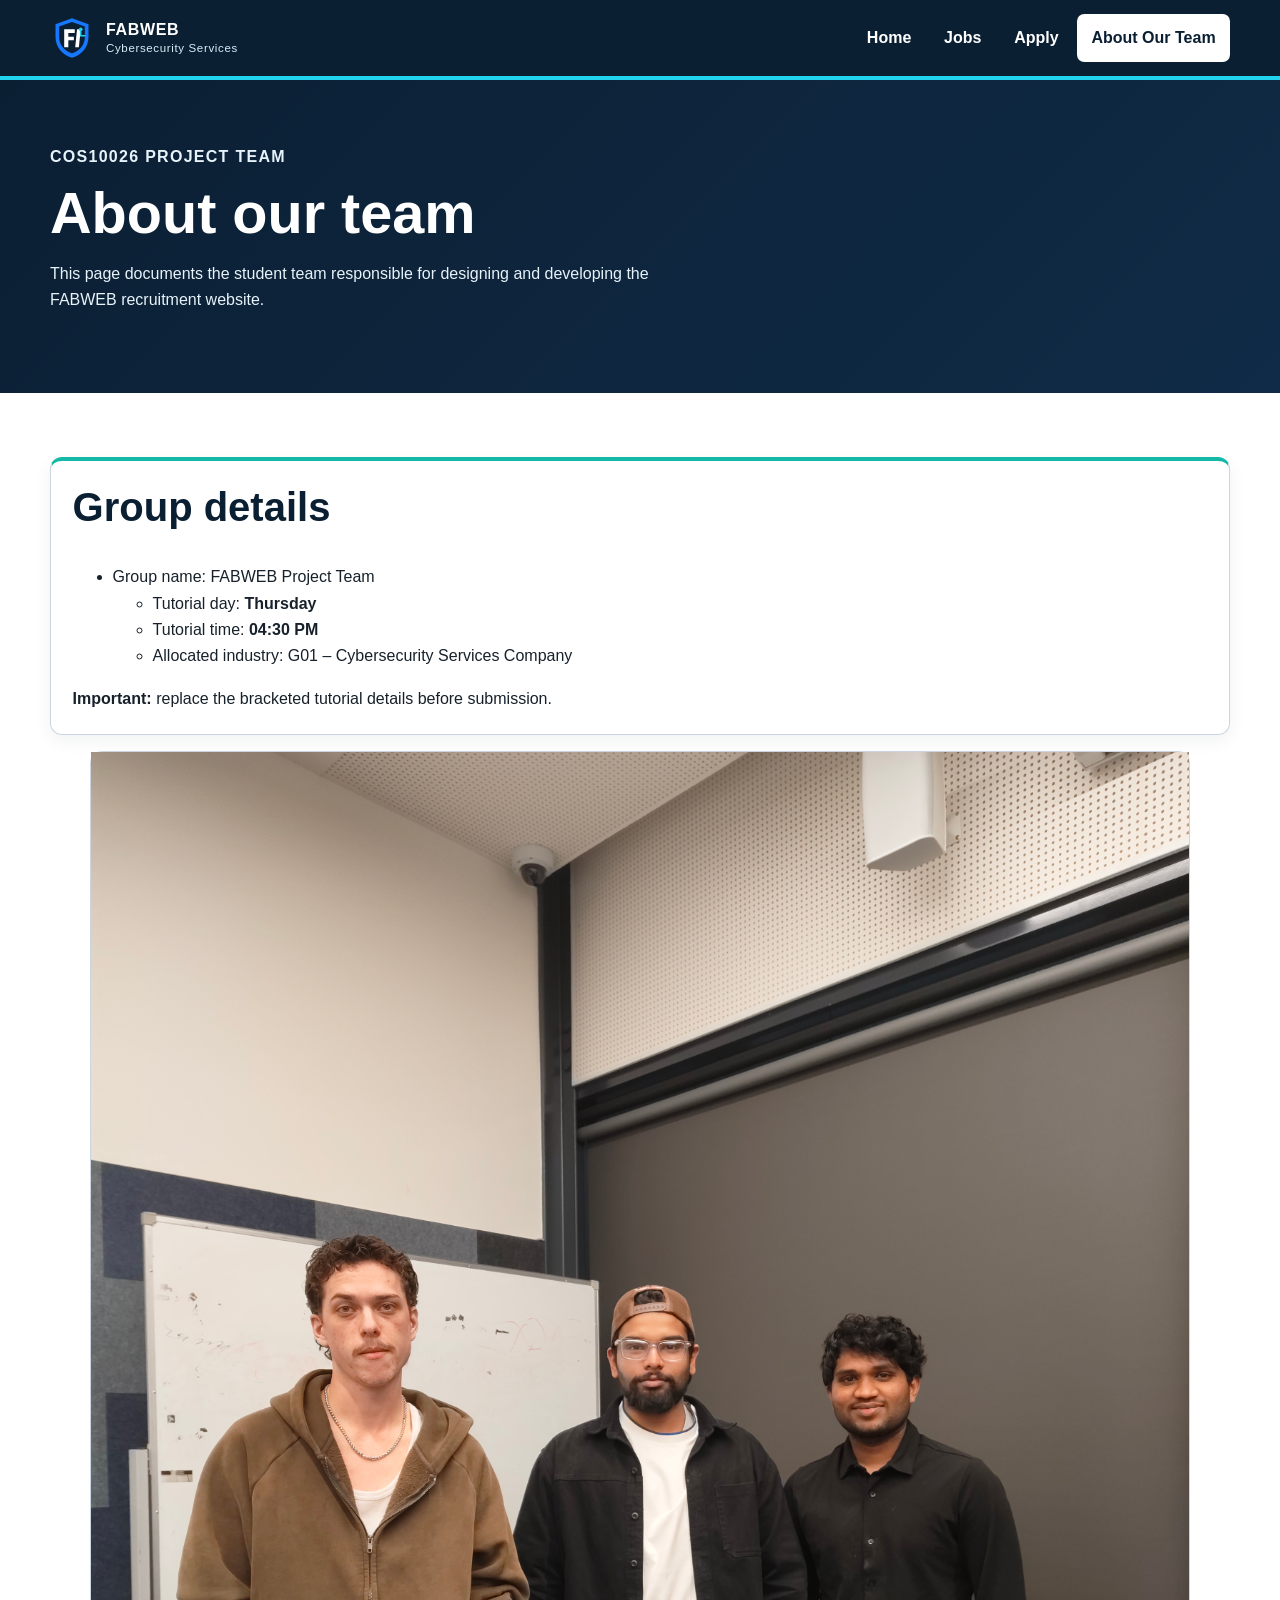
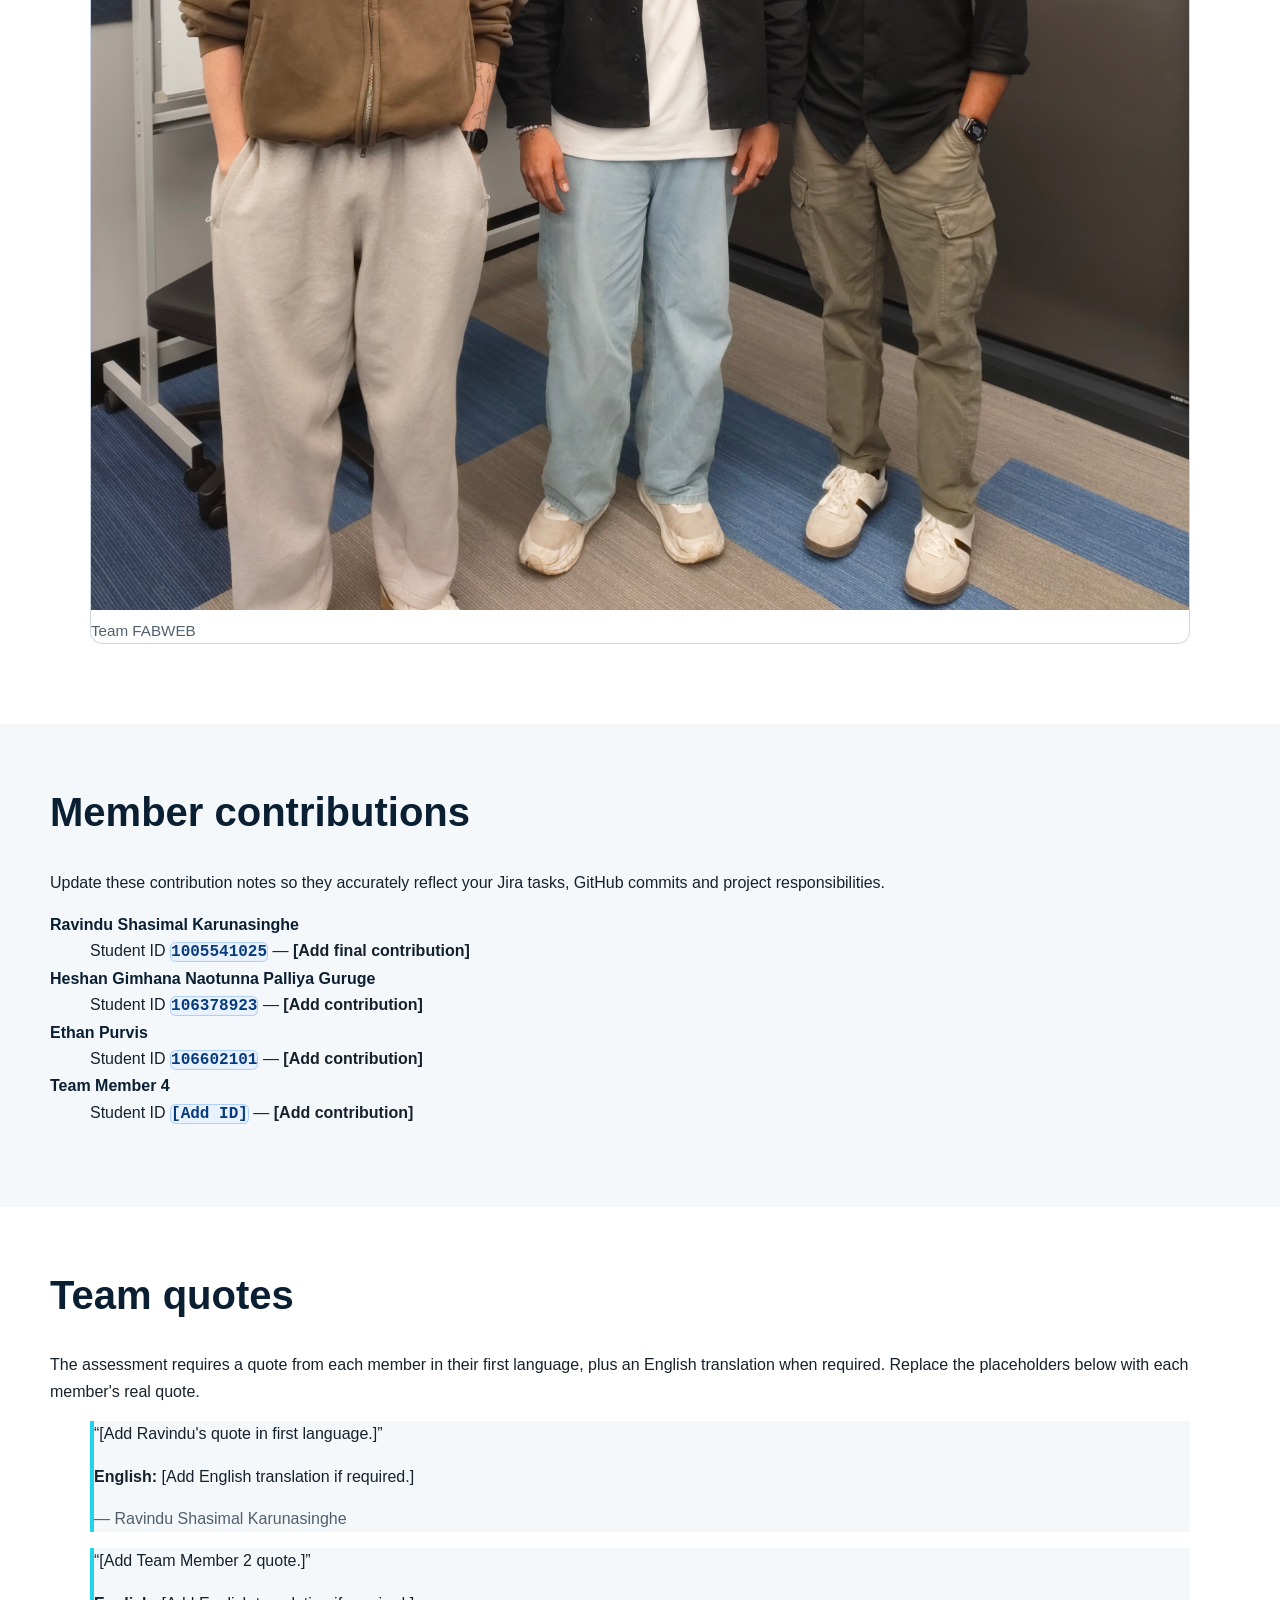
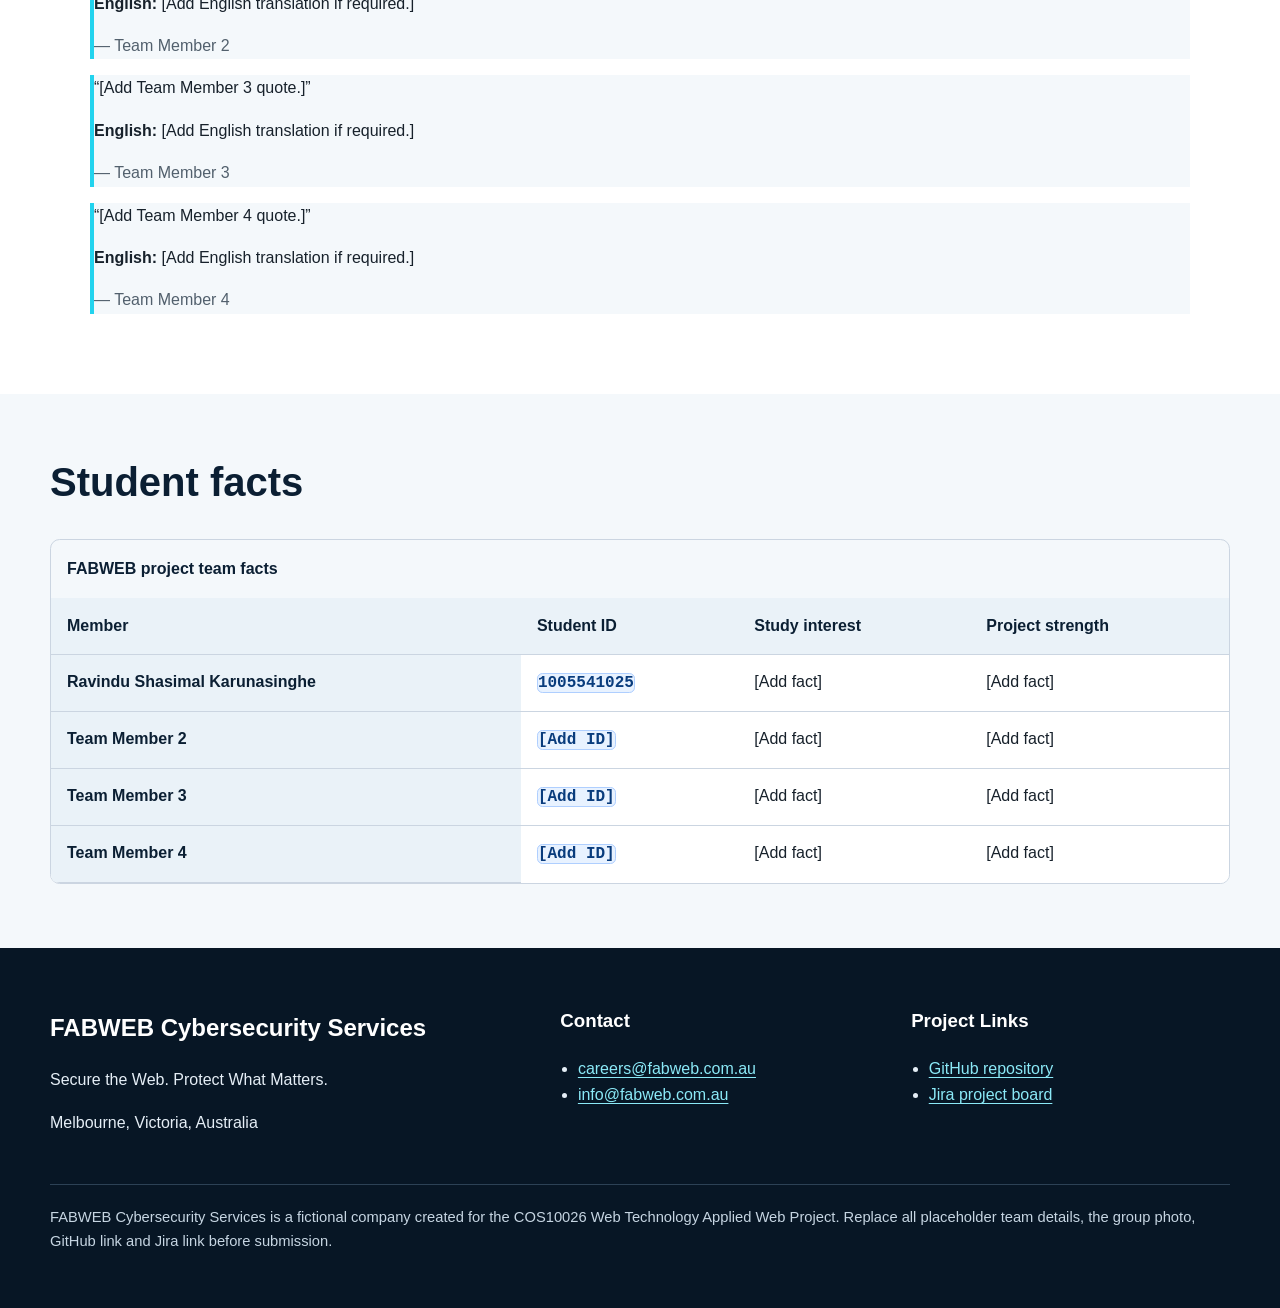
==== commit 7e686d70: "Added group member names to Contributions section, linked the team photo file to html file." ====
--- a/about.html
+++ b/about.html
@@ -59,7 +59,7 @@
         </section>
 
         <figure class="team-figure">
-          <img src="assets/team.jpg" alt="Placeholder image representing four project team members">
+          <img src="assets/teamphoto.jpg" alt="Placeholder image representing four project team members">
           <figcaption>Team FABWEB</figcaption>
         </figure>
       </div>
@@ -72,10 +72,10 @@
         <dl class="definition-list">
           <dt>Ravindu Shasimal Karunasinghe</dt>
           <dd>Student ID <span class="student-id">1005541025</span> — <strong>[Add final contribution]</strong></dd>
+          <dt>Heshan Gimhana Naotunna Palliya Guruge</dt>
+          <dd>Student ID <span class="student-id">106378923</span> — <strong>[Add contribution]</strong></dd>
           <dt>Ethan Purvis</dt>
           <dd>Student ID <span class="student-id">106602101</span> — <strong>[Add contribution]</strong></dd>
-          <dt>Team Member 3</dt>
-          <dd>Student ID <span class="student-id">[Add ID]</span> — <strong>[Add contribution]</strong></dd>
           <dt>Team Member 4</dt>
           <dd>Student ID <span class="student-id">[Add ID]</span> — <strong>[Add contribution]</strong></dd>
         </dl>
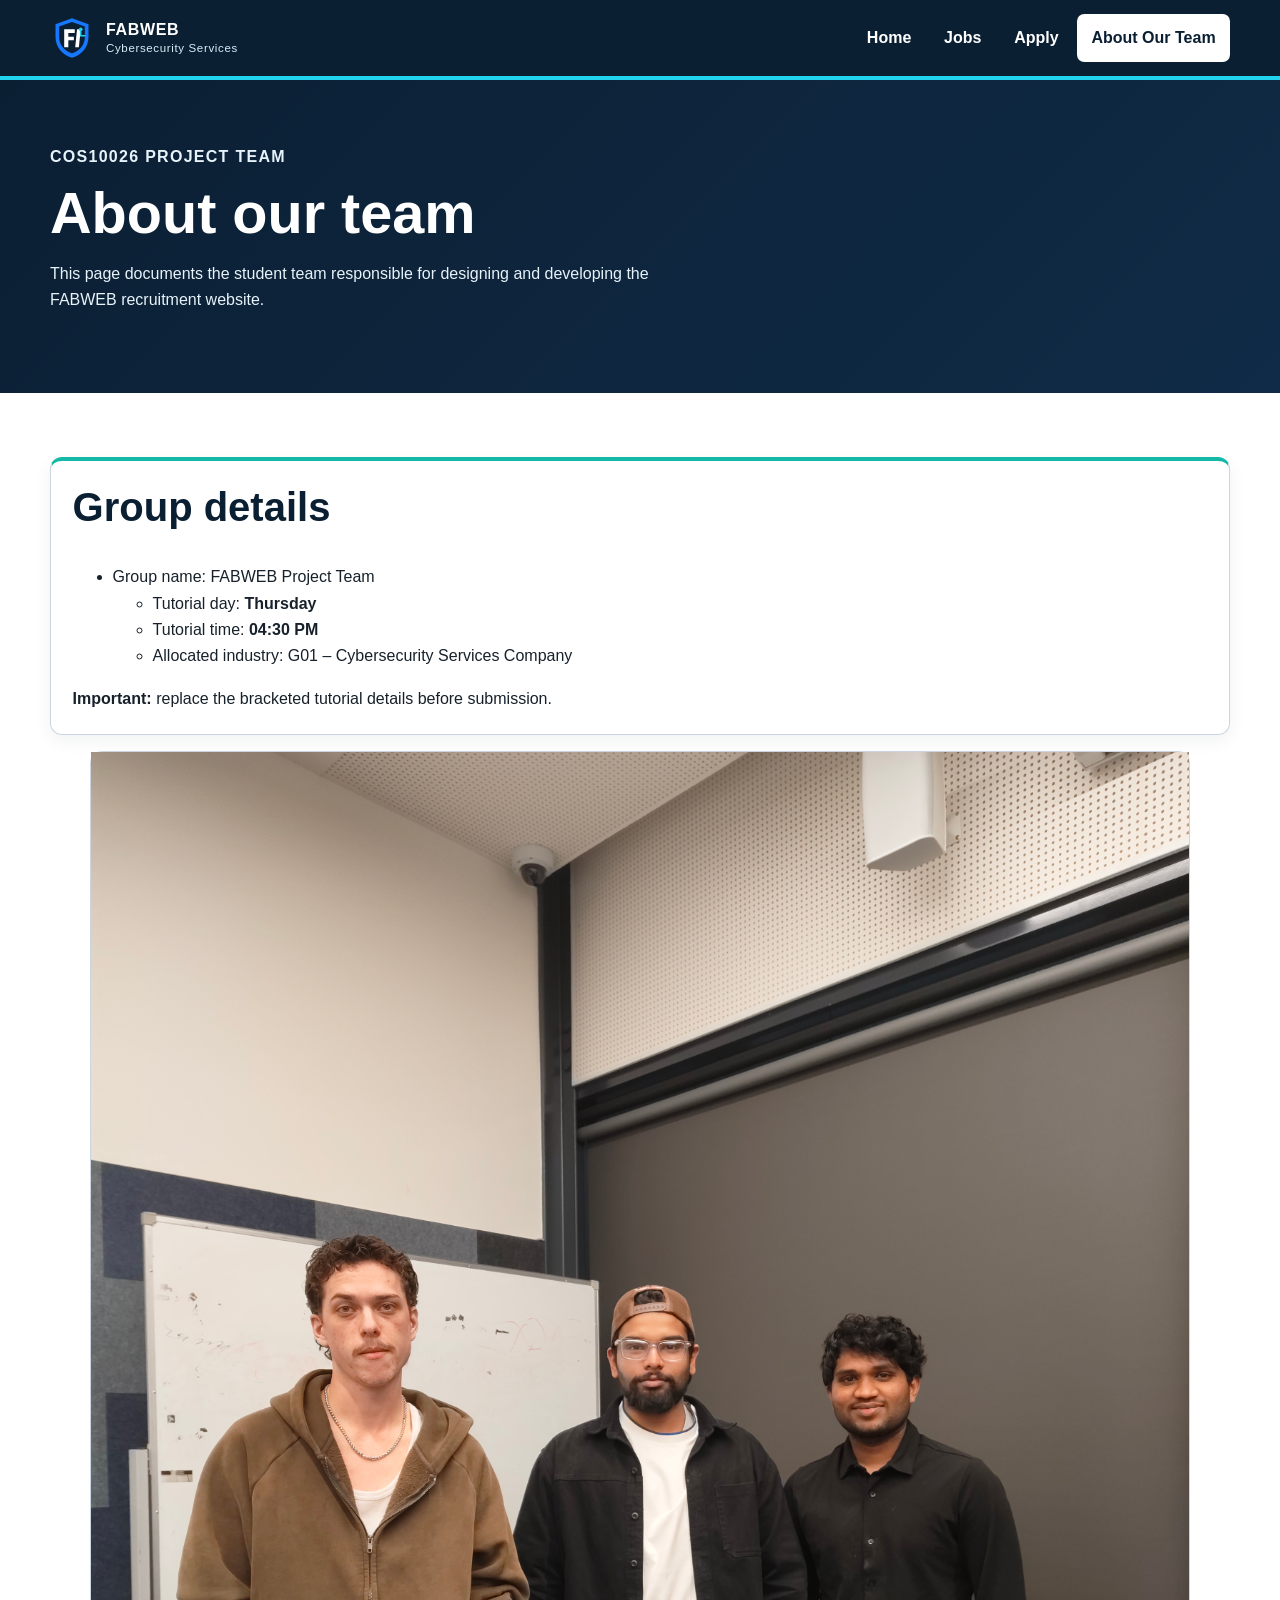
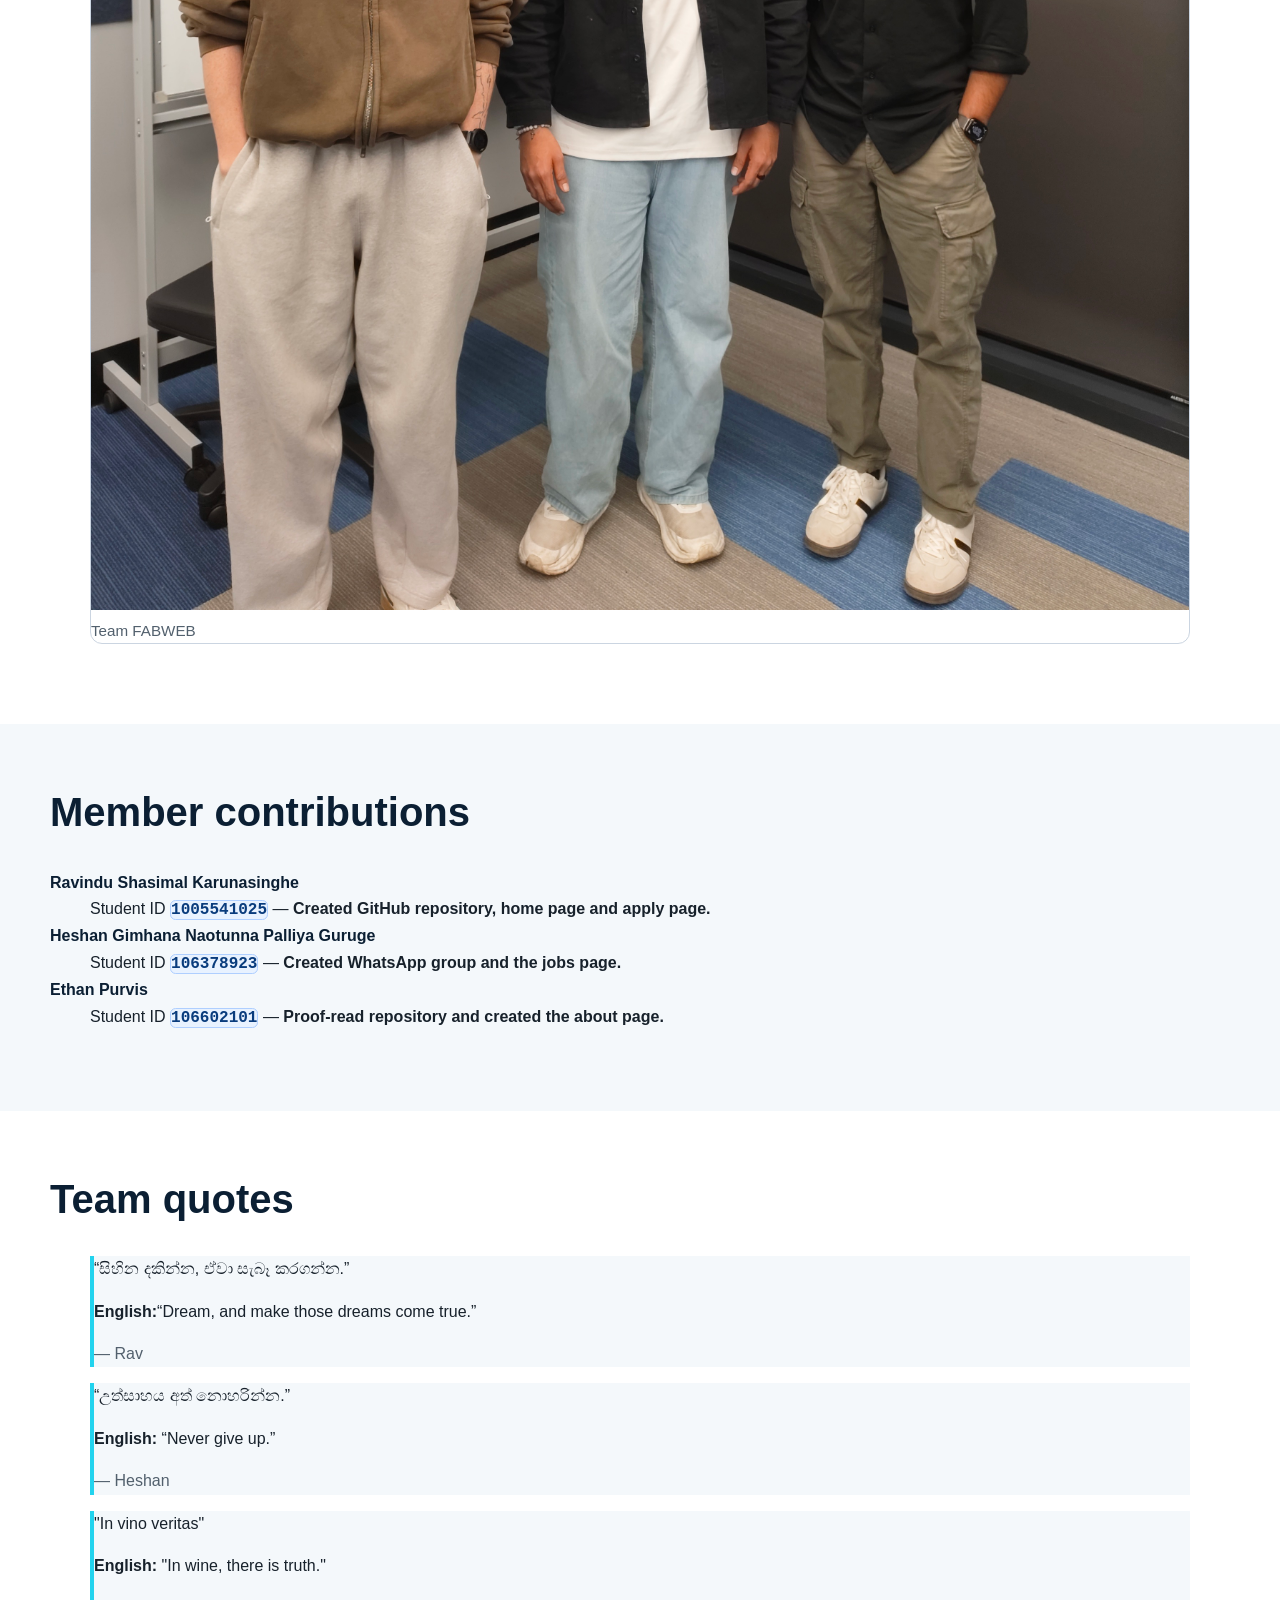
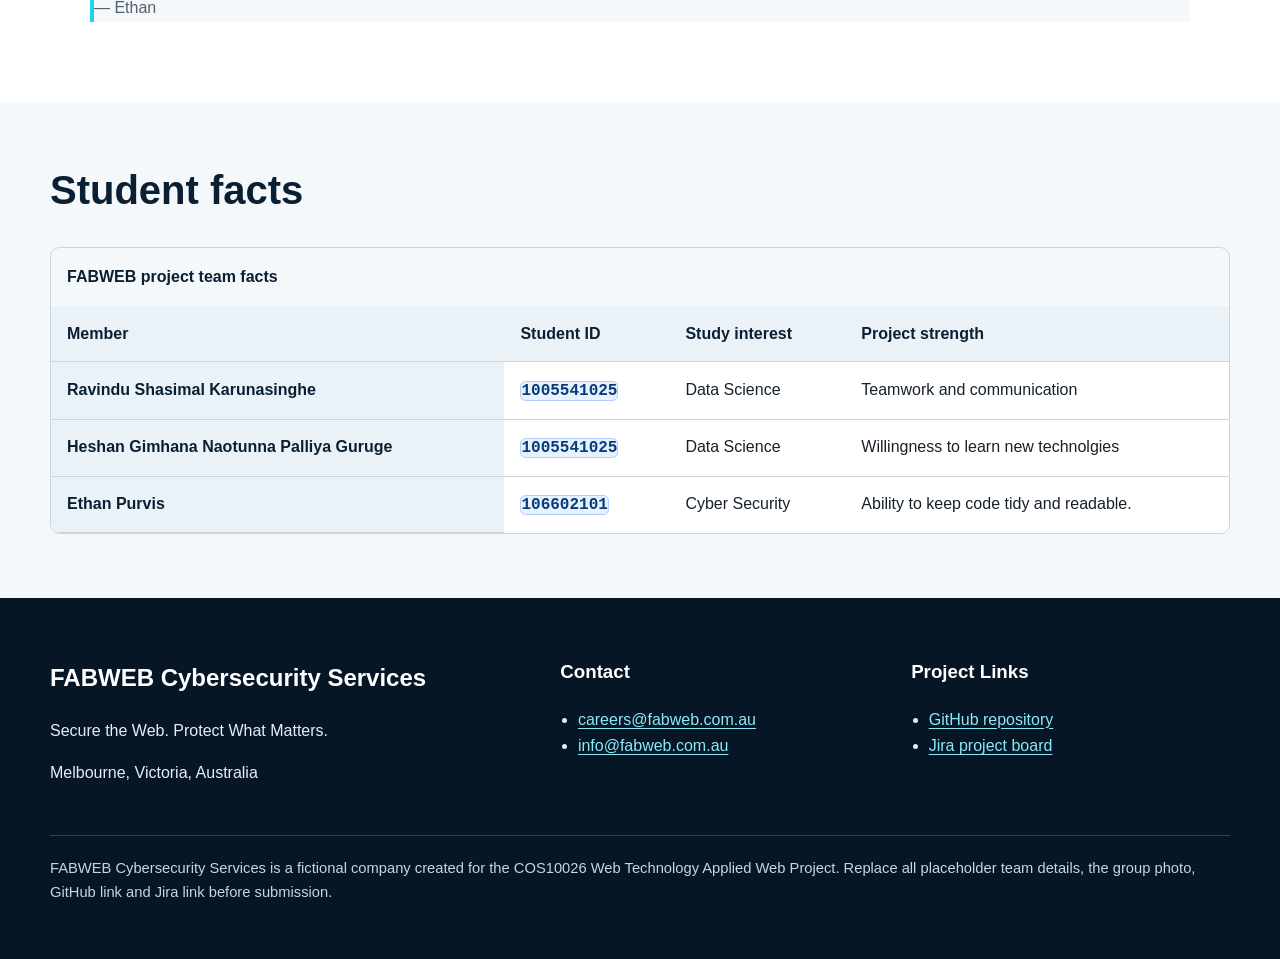
==== commit d3e24555: "Filled out contributions and quotes sections" ====
--- a/about.html
+++ b/about.html
@@ -8,14 +8,15 @@
   <link rel="stylesheet" href="styles/styles.css">
   <link rel="stylesheet" href="styles/layout.css">
   <style>
-    /* Embedded CSS demonstration required by the assessment. */
+    /* Embedded CSS demonstration. */
     .team-summary { border-top: 4px solid #14B8A6; }
   </style>
 </head>
 <body>
-  <!-- GenAI acknowledgement: initial code and content were drafted with assistance from OpenAI ChatGPT and should be reviewed by the student team. -->
+  <!-- GenAI acknowledgement: initial code and content were drafted with assistance from OpenAI ChatGPT. -->
   <a class="skip-link" href="#main-content">Skip to main content</a>
 
+<!-- Navbar elements -->
   <header class="site-header">
     <div class="container header-inner">
       <a class="brand" href="index.html" aria-label="FABWEB Cybersecurity Services home">
@@ -33,6 +34,7 @@
     </div>
   </header>
 
+<!-- Heading elements -->
   <main id="main-content">
     <section class="page-banner">
       <div class="container">
@@ -42,6 +44,7 @@
       </div>
     </section>
 
+<!-- Group details section -->
     <section class="section">
       <div class="container about-grid">
         <section class="card team-summary" aria-labelledby="group-details-title">
@@ -59,57 +62,55 @@
         </section>
 
         <figure class="team-figure">
-          <img src="assets/teamphoto.jpg" alt="Placeholder image representing four project team members">
+          <img src="assets/teamphoto.jpg" alt="Image of the FABWEB team members">
           <figcaption>Team FABWEB</figcaption>
         </figure>
       </div>
     </section>
 
+<!-- Contributions section -->
     <section class="section alt" aria-labelledby="contributions-title">
       <div class="container">
         <h2 id="contributions-title">Member contributions</h2>
-        <p>Update these contribution notes so they accurately reflect your Jira tasks, GitHub commits and project responsibilities.</p>
         <dl class="definition-list">
+
           <dt>Ravindu Shasimal Karunasinghe</dt>
-          <dd>Student ID <span class="student-id">1005541025</span> — <strong>[Add final contribution]</strong></dd>
+          <dd>Student ID <span class="student-id">1005541025</span> — <strong>Created GitHub repository, home page and apply page.</strong></dd>
+
           <dt>Heshan Gimhana Naotunna Palliya Guruge</dt>
-          <dd>Student ID <span class="student-id">106378923</span> — <strong>[Add contribution]</strong></dd>
+          <dd>Student ID <span class="student-id">106378923</span> — <strong>Created WhatsApp group and the jobs page.</strong></dd>
+
           <dt>Ethan Purvis</dt>
-          <dd>Student ID <span class="student-id">106602101</span> — <strong>[Add contribution]</strong></dd>
-          <dt>Team Member 4</dt>
-          <dd>Student ID <span class="student-id">[Add ID]</span> — <strong>[Add contribution]</strong></dd>
+          <dd>Student ID <span class="student-id">106602101</span> — <strong>Proof-read repository and created the about page.</strong></dd>
+
         </dl>
       </div>
     </section>
 
+<!-- Quotes section -->
     <section class="section" aria-labelledby="quotes-title">
       <div class="container">
         <h2 id="quotes-title">Team quotes</h2>
-        <p>The assessment requires a quote from each member in their first language, plus an English translation when required. Replace the placeholders below with each member's real quote.</p>
-
+        
         <blockquote>
-          <p>“[Add Ravindu's quote in first language.]”</p>
-          <p><strong>English:</strong> [Add English translation if required.]</p>
-          <footer>— Ravindu Shasimal Karunasinghe</footer>
+          <p>“සිහින දකින්න, ඒවා සැබෑ කරගන්න.”</p>
+          <p><strong>English:</strong>“Dream, and make those dreams come true.”</p>
+          <footer>— Rav</footer>
         </blockquote>
         <blockquote>
-          <p>“[Add Team Member 2 quote.]”</p>
-          <p><strong>English:</strong> [Add English translation if required.]</p>
-          <footer>— Team Member 2</footer>
+          <p>“උත්සාහය අත් නොහරින්න.”</p>
+          <p><strong>English:</strong> “Never give up.”</p>
+          <footer>— Heshan</footer>
         </blockquote>
         <blockquote>
-          <p>“[Add Team Member 3 quote.]”</p>
-          <p><strong>English:</strong> [Add English translation if required.]</p>
-          <footer>— Team Member 3</footer>
-        </blockquote>
-        <blockquote>
-          <p>“[Add Team Member 4 quote.]”</p>
-          <p><strong>English:</strong> [Add English translation if required.]</p>
-          <footer>— Team Member 4</footer>
+          <p>"In vino veritas"</p>
+          <p><strong>English:</strong> "In wine, there is truth."</p>
+          <footer>— Ethan</footer>
         </blockquote>
       </div>
     </section>
 
+<!-- Facts section -->
     <section class="section alt" aria-labelledby="facts-title">
       <div class="container">
         <h2 id="facts-title">Student facts</h2>
@@ -125,15 +126,27 @@
               </tr>
             </thead>
             <tbody>
+
               <tr>
                 <th scope="row">Ravindu Shasimal Karunasinghe</th>
                 <td><span class="student-id">1005541025</span></td>
-                <td>[Add fact]</td>
-                <td>[Add fact]</td>
+                <td>Data Science</td>
+                <td>Teamwork and communication</td>
               </tr>
-              <tr><th scope="row">Team Member 2</th><td><span class="student-id">[Add ID]</span></td><td>[Add fact]</td><td>[Add fact]</td></tr>
-              <tr><th scope="row">Team Member 3</th><td><span class="student-id">[Add ID]</span></td><td>[Add fact]</td><td>[Add fact]</td></tr>
-              <tr><th scope="row">Team Member 4</th><td><span class="student-id">[Add ID]</span></td><td>[Add fact]</td><td>[Add fact]</td></tr>
+
+              <tr>
+                <th scope="row">Heshan Gimhana Naotunna Palliya Guruge</th>
+                <td><span class="student-id">1005541025</span></td>
+                <td>Data Science</td>
+                <td>Willingness to learn new technolgies</td>
+              </tr>
+
+              <tr>
+                <th scope="row">Ethan Purvis</th>
+                <td><span class="student-id">106602101</span></td>
+                <td>Cyber Security</td>
+                <td>Ability to keep code tidy and readable.</td>
+              </tr>
             </tbody>
           </table>
         </div>
@@ -141,6 +154,7 @@
     </section>
   </main>
 
+  <!-- Footer -->
   <footer class="site-footer">
     <div class="container">
       <div class="footer-grid">
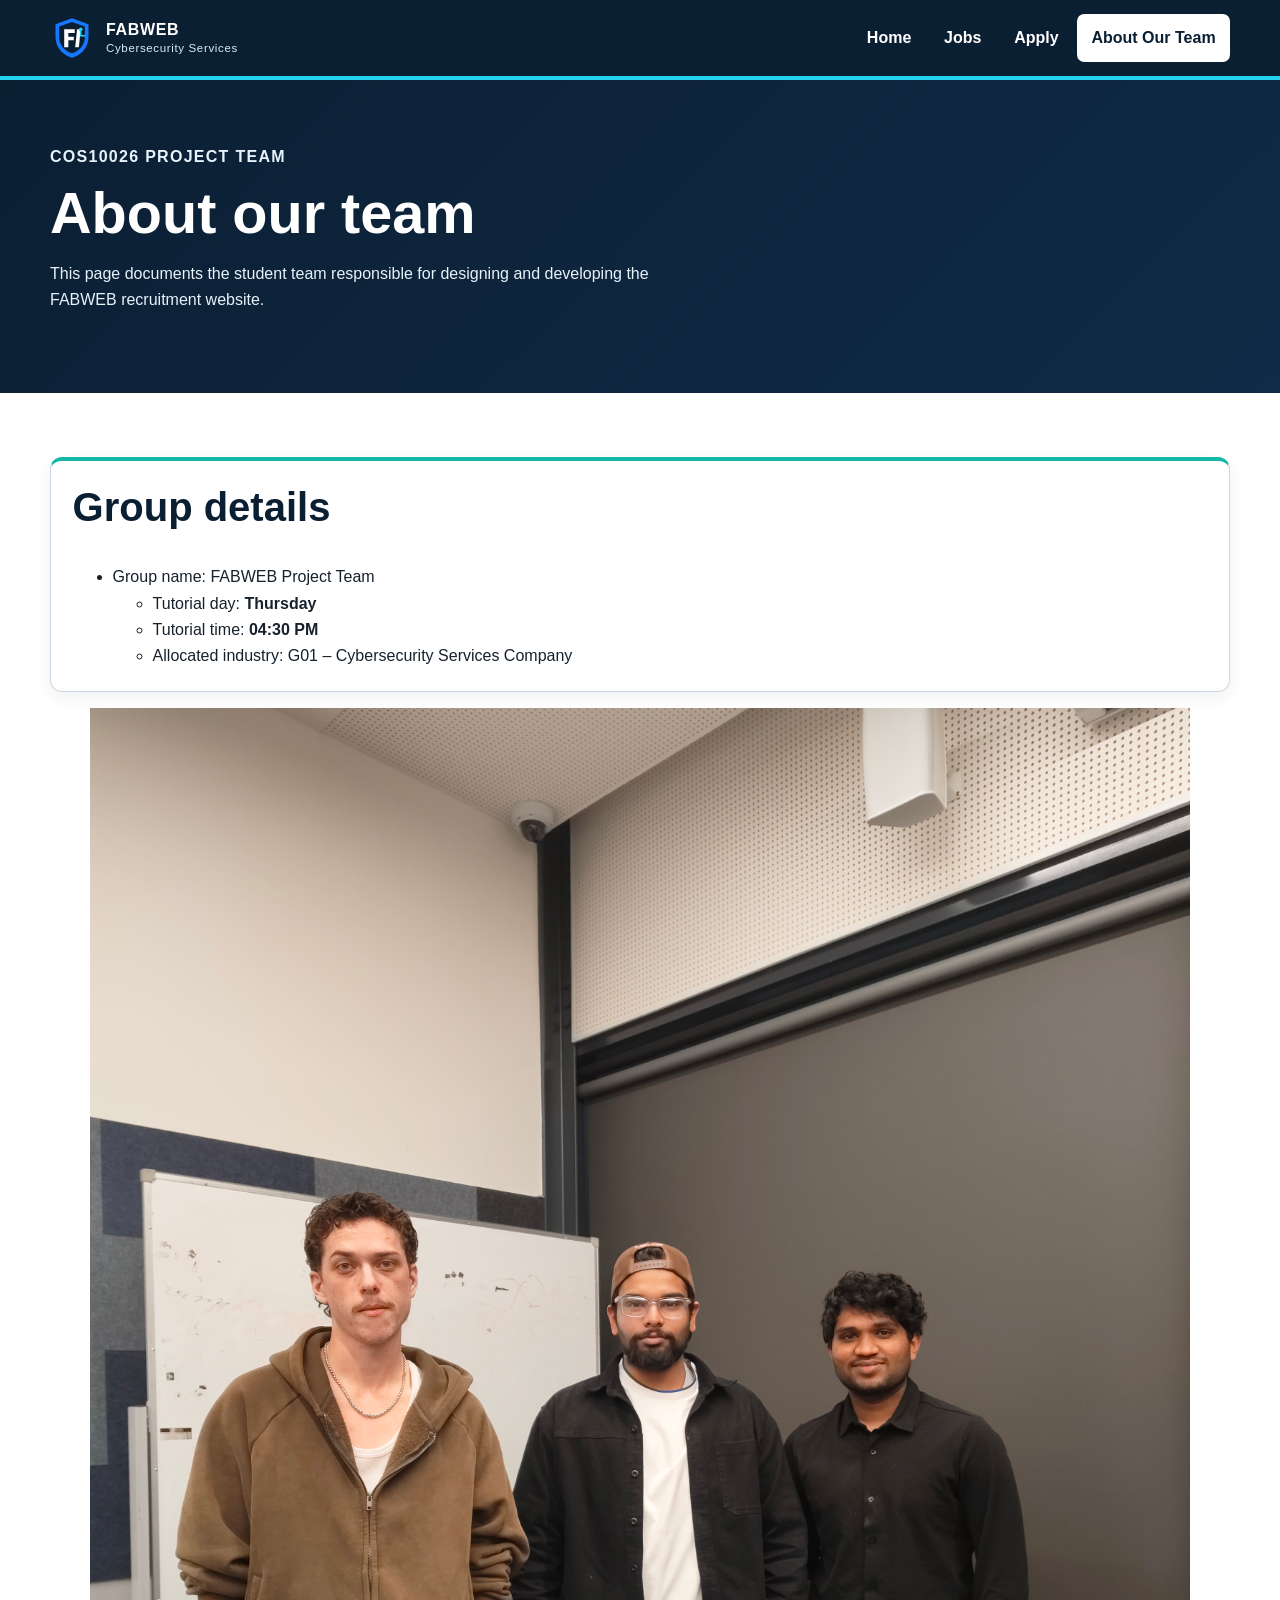
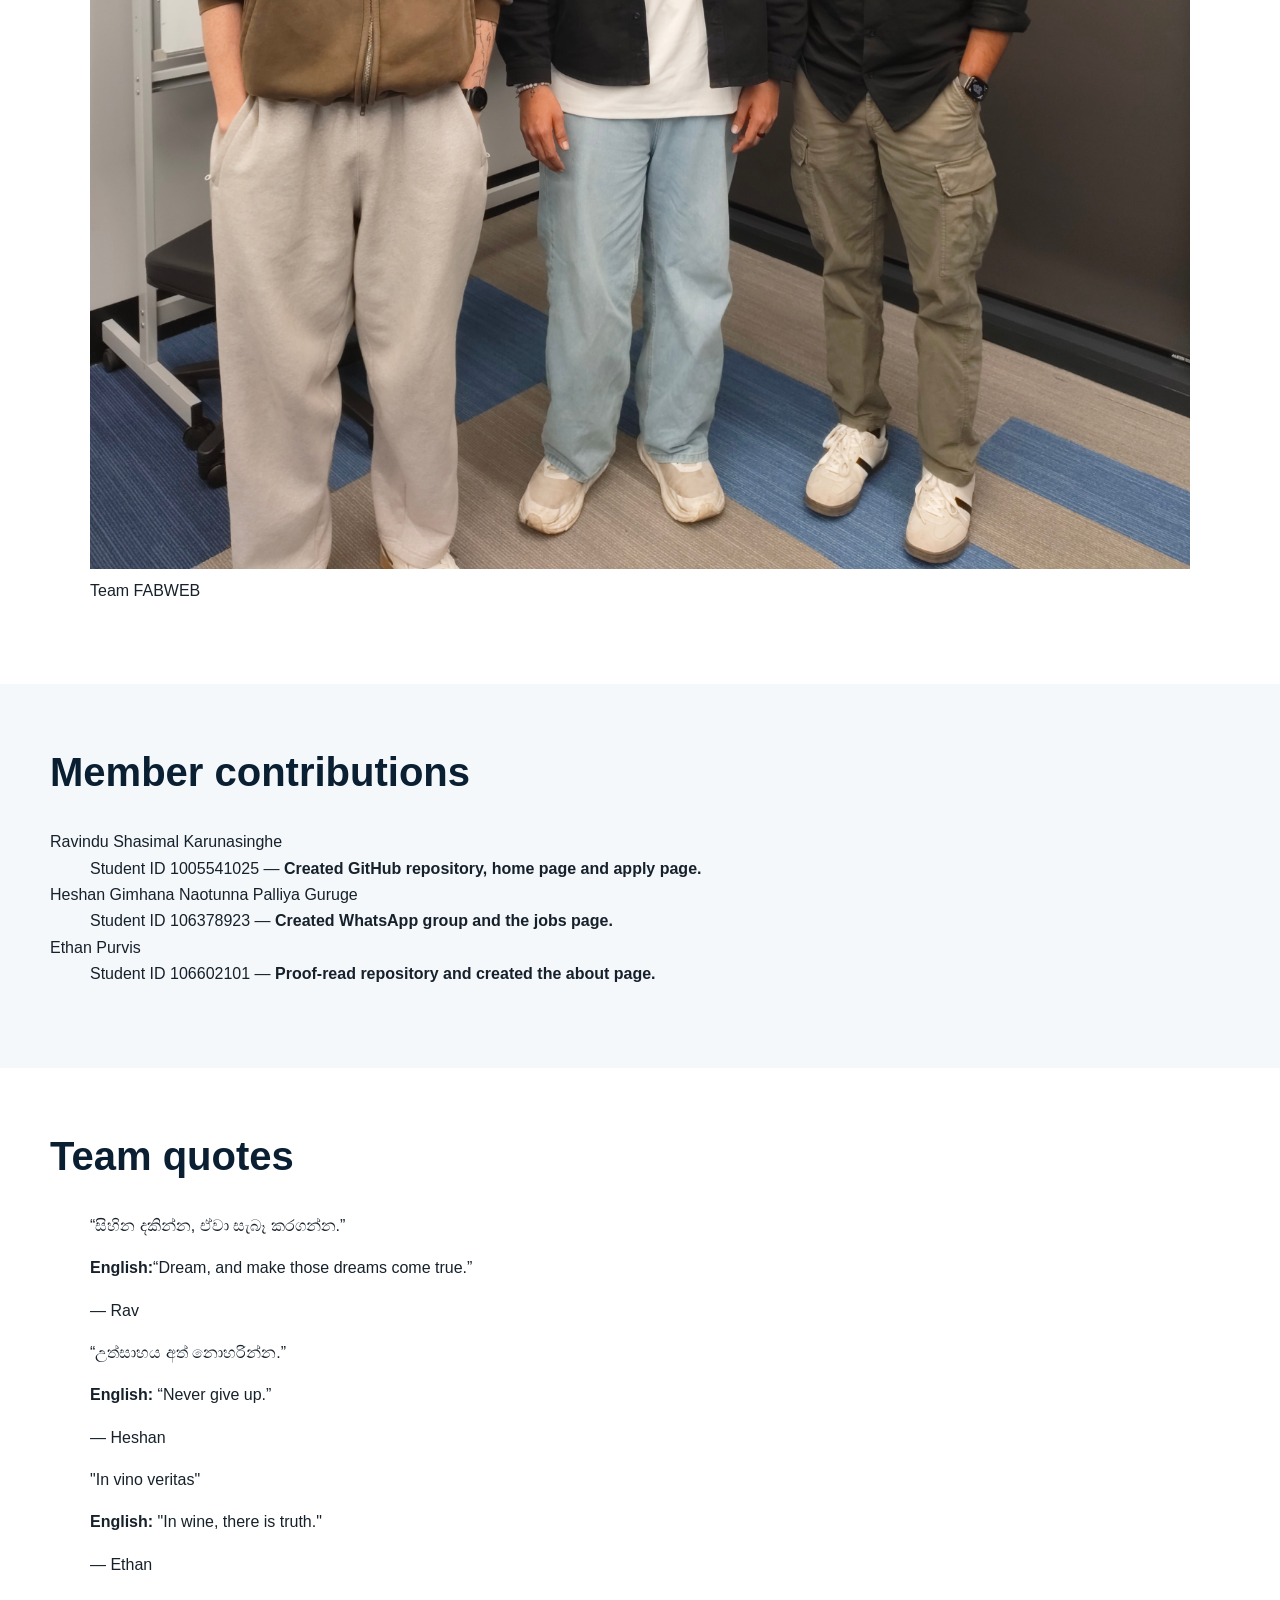
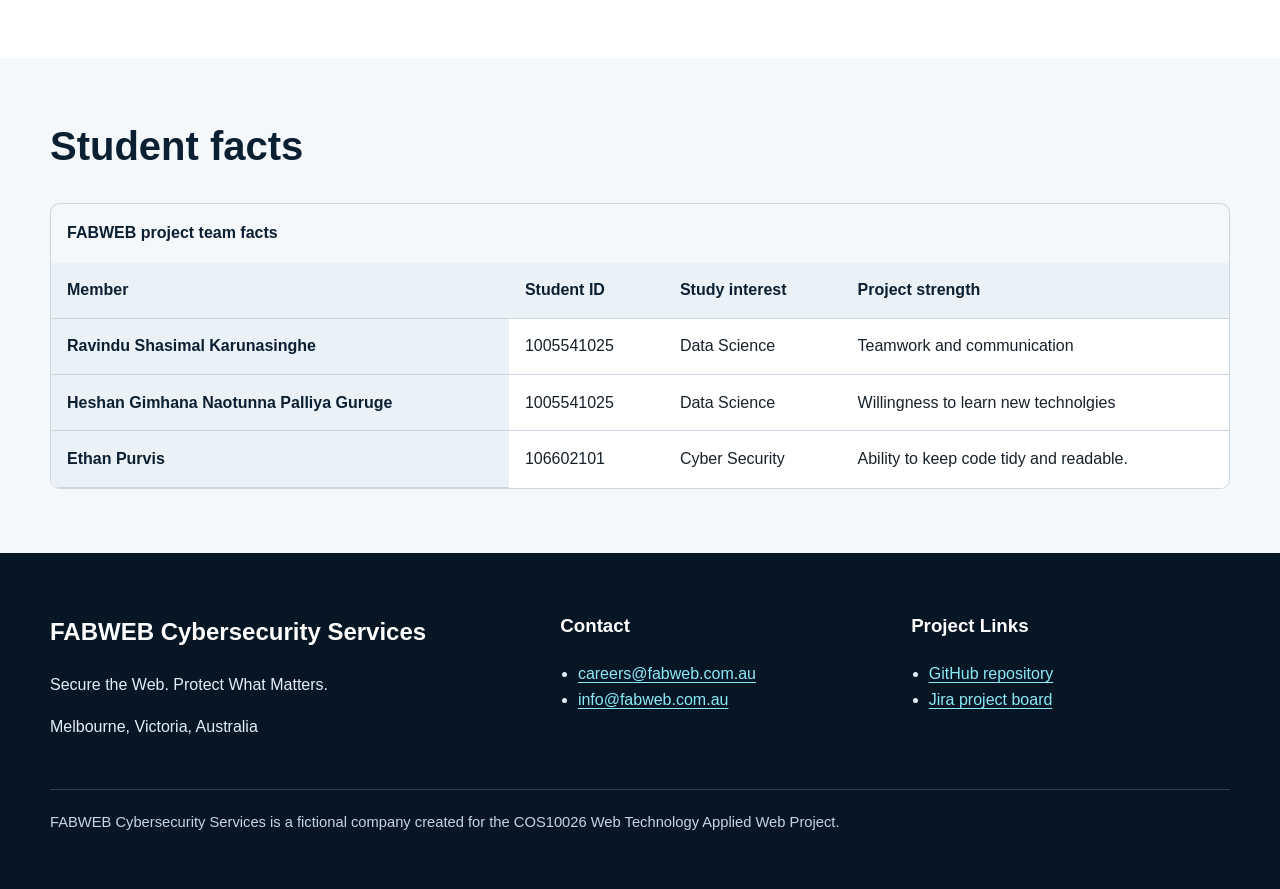
==== commit 526c5663: "Added comments, removed unnecsessary ones and formatted code for better readability." ====
--- a/about.html
+++ b/about.html
@@ -58,7 +58,6 @@
               </ul>
             </li>
           </ul>
-          <p style="margin-bottom:0;"><strong>Important:</strong> replace the bracketed tutorial details before submission.</p>
         </section>
 
         <figure class="team-figure">
@@ -162,7 +161,7 @@
         <section><h3>Contact</h3><ul><li><a href="mailto:careers@fabweb.com.au">careers@fabweb.com.au</a></li><li><a href="mailto:info@fabweb.com.au">info@fabweb.com.au</a></li></ul></section>
         <section><h3>Project Links</h3><ul><li><a href="https://github.com/" target="_blank" rel="noopener">GitHub repository</a></li><li><a href="https://www.atlassian.com/software/jira" target="_blank" rel="noopener">Jira project board</a></li></ul></section>
       </div>
-      <p class="footer-note">FABWEB Cybersecurity Services is a fictional company created for the COS10026 Web Technology Applied Web Project. Replace all placeholder team details, the group photo, GitHub link and Jira link before submission.</p>
+      <p class="footer-note">FABWEB Cybersecurity Services is a fictional company created for the COS10026 Web Technology Applied Web Project.</p>
     </div>
   </footer>
 </body>
--- a/styles/styles.css
+++ b/styles/styles.css
@@ -250,6 +250,46 @@
 /* =========================================================
    3. JOBS.HTML ONLY
    ========================================================= */
+.job-card {
+    background: var(--white);
+    border: 1px solid var(--border);
+    border-radius: 0.75rem;
+    box-shadow: var(--shadow);
+}
+
+.job-card header {
+    background: #EEF5FB;
+    border-bottom: 1px solid var(--border);
+}
+
+.job-card header .eyebrow {
+    color: #0B5E6B;
+}
+
+.job-card h2,
+.job-card h3 {
+    color: var(--navy);
+}
+
+.job-meta {
+    list-style: none;
+}
+
+.job-meta strong {
+    color: var(--navy);
+}
+
+.job-aside {
+    background: #E8F8FB;
+    border: 1px solid #B9E8EF;
+    border-radius: 0.75rem;
+    border-top: 4px solid var(--teal);
+}
+
+.job-aside h2 {
+    color: var(--navy);
+    font-size: 1.4rem;
+}
 
 
 /* =========================================================
@@ -327,46 +367,6 @@
 /* =========================================================
    5. ABOUT.HTML ONLY
    ========================================================= */
-
-.team-figure {
-    border: 1px solid var(--border);
-    border-radius: 0.75rem;
-    background: var(--white);
-}
-
-.team-figure figcaption {
-    color: var(--muted);
-    font-size: 0.95rem;
-}
-
-.definition-list dt {
-    font-weight: 700;
-    color: var(--navy);
-}
-
-.student-id {
-    background: #E8F2FF;
-    border: 1px solid #AFCFFF;
-    color: #093C7D;
-    border-radius: 0.35rem;
-    font-family: "Courier New", Courier, monospace;
-    font-weight: 700;
-    transition: transform 0.18s ease, background 0.18s ease;
-}
-
-.student-id:hover {
-    transform: translateY(-1px);
-    background: #D7E9FF;
-}
-
-blockquote {
-    border-left: 4px solid var(--cyan);
-    background: var(--light);
-}
-
-blockquote footer {
-    color: var(--muted);
-}
 
 :focus-visible {
     outline: 3px solid var(--focus);
--- a/styles/layout.css
+++ b/styles/layout.css
@@ -250,7 +250,59 @@
 /* =========================================================
    3. JOBS.HTML ONLY
    ========================================================= */
-
+.job-layout {
+    display: grid;
+    grid-template-columns: minmax(0, 1fr) 300px;
+    gap: 2rem;
+    align-items: start;
+}
+
+.job-list {
+    display: grid;
+    gap: 1.5rem;
+}
+
+.job-card {
+    overflow: hidden;
+}
+
+.job-card header {
+    padding: 1.35rem 1.5rem;
+}
+
+.job-card header h2 {
+    margin-bottom: 0.35rem;
+}
+
+.job-body {
+    padding: 1.5rem;
+}
+
+.job-meta {
+    display: grid;
+    grid-template-columns: repeat(2, minmax(0, 1fr));
+    gap: 0.6rem 1rem;
+    margin: 1rem 0 1.5rem;
+    padding: 0;
+}
+
+.job-card ol,
+.job-card ul {
+    padding-left: 1.3rem;
+}
+
+.button-row {
+    display: flex;
+    flex-wrap: wrap;
+    gap: 0.85rem;
+    margin-top: 1.5rem;
+}
+
+.job-aside {
+    position: sticky;
+    top: 96px;
+    padding: 1.25rem;
+}
 
 /* =========================================================
    4. APPLY.HTML ONLY
@@ -381,6 +433,16 @@
     .stats {
         grid-template-columns: repeat(2, 1fr);
     }
+
+    /* Jobs page */
+    .job-layout {
+        grid-template-columns: 1fr;
+    }
+
+    .job-aside {
+        position: static;
+        order: -1;
+    }
 }
 
 @media (max-width: 640px) {
